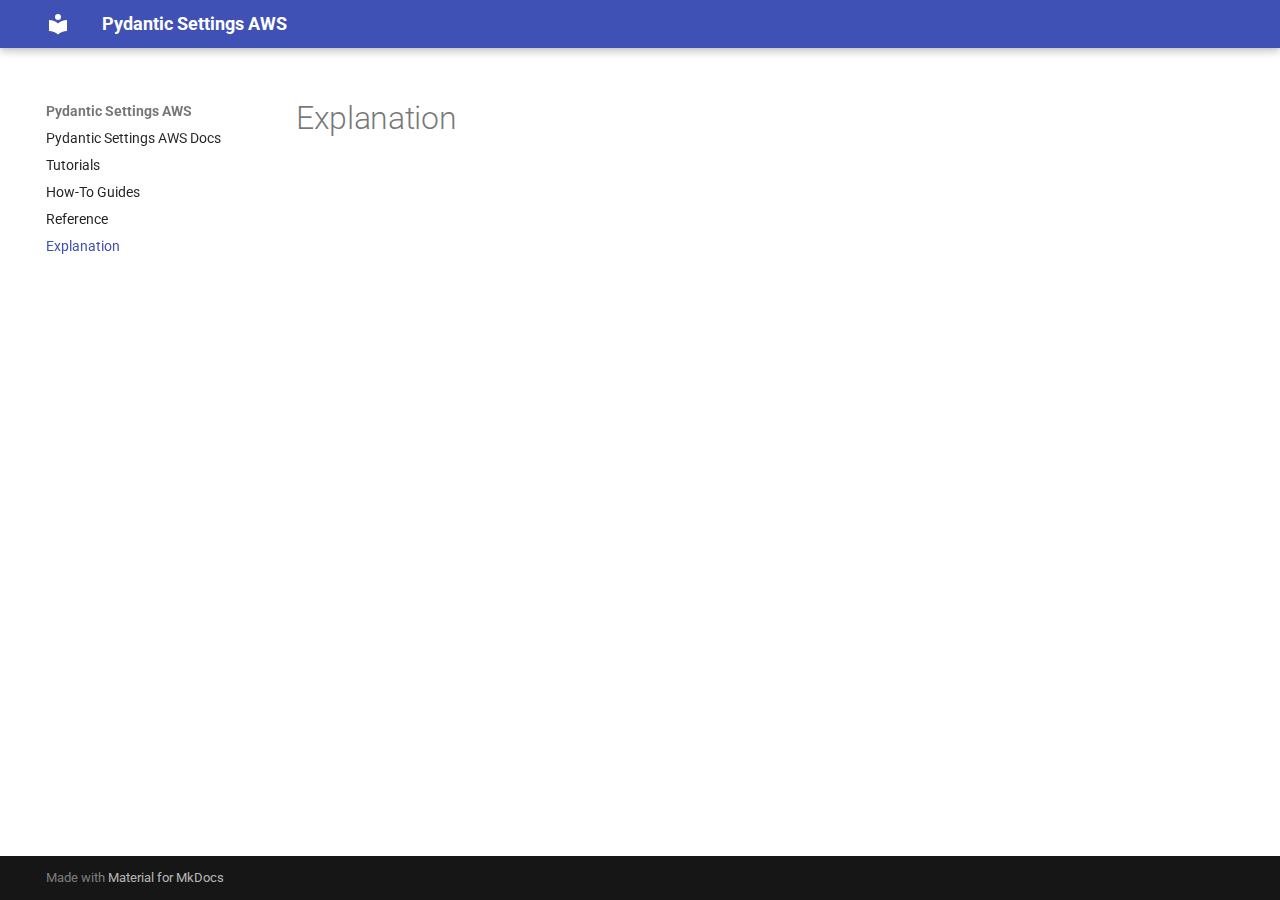
==== explanation/index.html @ ba43478d "Deployed 5f65f23 with MkDocs version: 1.6.0" ====
<!doctype html>
<html lang="en" class="no-js">
  <head>
    
      <meta charset="utf-8">
      <meta name="viewport" content="width=device-width,initial-scale=1">
      
      
      
      
        <link rel="prev" href="../reference/">
      
      
      
      <link rel="icon" href="../assets/images/favicon.png">
      <meta name="generator" content="mkdocs-1.6.0, mkdocs-material-9.5.29">
    
    
      
        <title>Explanation - Pydantic Settings AWS</title>
      
    
    
      <link rel="stylesheet" href="../assets/stylesheets/main.76a95c52.min.css">
      
      


    
    
      
    
    
      
        
        
        <link rel="preconnect" href="https://fonts.gstatic.com" crossorigin>
        <link rel="stylesheet" href="https://fonts.googleapis.com/css?family=Roboto:300,300i,400,400i,700,700i%7CRoboto+Mono:400,400i,700,700i&display=fallback">
        <style>:root{--md-text-font:"Roboto";--md-code-font:"Roboto Mono"}</style>
      
    
    
      <link rel="stylesheet" href="../assets/_mkdocstrings.css">
    
    <script>__md_scope=new URL("..",location),__md_hash=e=>[...e].reduce((e,_)=>(e<<5)-e+_.charCodeAt(0),0),__md_get=(e,_=localStorage,t=__md_scope)=>JSON.parse(_.getItem(t.pathname+"."+e)),__md_set=(e,_,t=localStorage,a=__md_scope)=>{try{t.setItem(a.pathname+"."+e,JSON.stringify(_))}catch(e){}}</script>
    
      

    
    
    
  </head>
  
  
    <body dir="ltr">
  
    
    <input class="md-toggle" data-md-toggle="drawer" type="checkbox" id="__drawer" autocomplete="off">
    <input class="md-toggle" data-md-toggle="search" type="checkbox" id="__search" autocomplete="off">
    <label class="md-overlay" for="__drawer"></label>
    <div data-md-component="skip">
      
    </div>
    <div data-md-component="announce">
      
    </div>
    
    
      

  

<header class="md-header md-header--shadow" data-md-component="header">
  <nav class="md-header__inner md-grid" aria-label="Header">
    <a href=".." title="Pydantic Settings AWS" class="md-header__button md-logo" aria-label="Pydantic Settings AWS" data-md-component="logo">
      
  
  <svg xmlns="http://www.w3.org/2000/svg" viewBox="0 0 24 24"><path d="M12 8a3 3 0 0 0 3-3 3 3 0 0 0-3-3 3 3 0 0 0-3 3 3 3 0 0 0 3 3m0 3.54C9.64 9.35 6.5 8 3 8v11c3.5 0 6.64 1.35 9 3.54 2.36-2.19 5.5-3.54 9-3.54V8c-3.5 0-6.64 1.35-9 3.54Z"/></svg>

    </a>
    <label class="md-header__button md-icon" for="__drawer">
      
      <svg xmlns="http://www.w3.org/2000/svg" viewBox="0 0 24 24"><path d="M3 6h18v2H3V6m0 5h18v2H3v-2m0 5h18v2H3v-2Z"/></svg>
    </label>
    <div class="md-header__title" data-md-component="header-title">
      <div class="md-header__ellipsis">
        <div class="md-header__topic">
          <span class="md-ellipsis">
            Pydantic Settings AWS
          </span>
        </div>
        <div class="md-header__topic" data-md-component="header-topic">
          <span class="md-ellipsis">
            
              Explanation
            
          </span>
        </div>
      </div>
    </div>
    
    
      <script>var media,input,key,value,palette=__md_get("__palette");if(palette&&palette.color){"(prefers-color-scheme)"===palette.color.media&&(media=matchMedia("(prefers-color-scheme: light)"),input=document.querySelector(media.matches?"[data-md-color-media='(prefers-color-scheme: light)']":"[data-md-color-media='(prefers-color-scheme: dark)']"),palette.color.media=input.getAttribute("data-md-color-media"),palette.color.scheme=input.getAttribute("data-md-color-scheme"),palette.color.primary=input.getAttribute("data-md-color-primary"),palette.color.accent=input.getAttribute("data-md-color-accent"));for([key,value]of Object.entries(palette.color))document.body.setAttribute("data-md-color-"+key,value)}</script>
    
    
    
    
  </nav>
  
</header>
    
    <div class="md-container" data-md-component="container">
      
      
        
          
        
      
      <main class="md-main" data-md-component="main">
        <div class="md-main__inner md-grid">
          
            
              
              <div class="md-sidebar md-sidebar--primary" data-md-component="sidebar" data-md-type="navigation" >
                <div class="md-sidebar__scrollwrap">
                  <div class="md-sidebar__inner">
                    



<nav class="md-nav md-nav--primary" aria-label="Navigation" data-md-level="0">
  <label class="md-nav__title" for="__drawer">
    <a href=".." title="Pydantic Settings AWS" class="md-nav__button md-logo" aria-label="Pydantic Settings AWS" data-md-component="logo">
      
  
  <svg xmlns="http://www.w3.org/2000/svg" viewBox="0 0 24 24"><path d="M12 8a3 3 0 0 0 3-3 3 3 0 0 0-3-3 3 3 0 0 0-3 3 3 3 0 0 0 3 3m0 3.54C9.64 9.35 6.5 8 3 8v11c3.5 0 6.64 1.35 9 3.54 2.36-2.19 5.5-3.54 9-3.54V8c-3.5 0-6.64 1.35-9 3.54Z"/></svg>

    </a>
    Pydantic Settings AWS
  </label>
  
  <ul class="md-nav__list" data-md-scrollfix>
    
      
      
  
  
  
  
    <li class="md-nav__item">
      <a href=".." class="md-nav__link">
        
  
  <span class="md-ellipsis">
    Pydantic Settings AWS Docs
  </span>
  

      </a>
    </li>
  

    
      
      
  
  
  
  
    <li class="md-nav__item">
      <a href="../tutorials/" class="md-nav__link">
        
  
  <span class="md-ellipsis">
    Tutorials
  </span>
  

      </a>
    </li>
  

    
      
      
  
  
  
  
    <li class="md-nav__item">
      <a href="../how-to-guides/" class="md-nav__link">
        
  
  <span class="md-ellipsis">
    How-To Guides
  </span>
  

      </a>
    </li>
  

    
      
      
  
  
  
  
    <li class="md-nav__item">
      <a href="../reference/" class="md-nav__link">
        
  
  <span class="md-ellipsis">
    Reference
  </span>
  

      </a>
    </li>
  

    
      
      
  
  
    
  
  
  
    <li class="md-nav__item md-nav__item--active">
      
      <input class="md-nav__toggle md-toggle" type="checkbox" id="__toc">
      
      
      
      <a href="./" class="md-nav__link md-nav__link--active">
        
  
  <span class="md-ellipsis">
    Explanation
  </span>
  

      </a>
      
    </li>
  

    
  </ul>
</nav>
                  </div>
                </div>
              </div>
            
            
              
              <div class="md-sidebar md-sidebar--secondary" data-md-component="sidebar" data-md-type="toc" >
                <div class="md-sidebar__scrollwrap">
                  <div class="md-sidebar__inner">
                    

<nav class="md-nav md-nav--secondary" aria-label="Table of contents">
  
  
  
  
</nav>
                  </div>
                </div>
              </div>
            
          
          
            <div class="md-content" data-md-component="content">
              <article class="md-content__inner md-typeset">
                
                  


  <h1>Explanation</h1>














                
              </article>
            </div>
          
          
  <script>var tabs=__md_get("__tabs");if(Array.isArray(tabs))e:for(var set of document.querySelectorAll(".tabbed-set")){var tab,labels=set.querySelector(".tabbed-labels");for(tab of tabs)for(var label of labels.getElementsByTagName("label"))if(label.innerText.trim()===tab){var input=document.getElementById(label.htmlFor);input.checked=!0;continue e}}</script>

<script>var target=document.getElementById(location.hash.slice(1));target&&target.name&&(target.checked=target.name.startsWith("__tabbed_"))</script>
        </div>
        
      </main>
      
        <footer class="md-footer">
  
  <div class="md-footer-meta md-typeset">
    <div class="md-footer-meta__inner md-grid">
      <div class="md-copyright">
  
  
    Made with
    <a href="https://squidfunk.github.io/mkdocs-material/" target="_blank" rel="noopener">
      Material for MkDocs
    </a>
  
</div>
      
    </div>
  </div>
</footer>
      
    </div>
    <div class="md-dialog" data-md-component="dialog">
      <div class="md-dialog__inner md-typeset"></div>
    </div>
    
    
    <script id="__config" type="application/json">{"base": "..", "features": ["content.code.annotate", "content.code.copy", "content.code.select", "content.tabs.link"], "search": "../assets/javascripts/workers/search.b8dbb3d2.min.js", "translations": {"clipboard.copied": "Copied to clipboard", "clipboard.copy": "Copy to clipboard", "search.result.more.one": "1 more on this page", "search.result.more.other": "# more on this page", "search.result.none": "No matching documents", "search.result.one": "1 matching document", "search.result.other": "# matching documents", "search.result.placeholder": "Type to start searching", "search.result.term.missing": "Missing", "select.version": "Select version"}}</script>
    
    
      <script src="../assets/javascripts/bundle.fe8b6f2b.min.js"></script>
      
    
  </body>
</html>
---- assets/stylesheets/main.76a95c52.min.css ----
@charset "UTF-8";html{-webkit-text-size-adjust:none;-moz-text-size-adjust:none;text-size-adjust:none;box-sizing:border-box}*,:after,:before{box-sizing:inherit}@media (prefers-reduced-motion){*,:after,:before{transition:none!important}}body{margin:0}a,button,input,label{-webkit-tap-highlight-color:transparent}a{color:inherit;text-decoration:none}hr{border:0;box-sizing:initial;display:block;height:.05rem;overflow:visible;padding:0}small{font-size:80%}sub,sup{line-height:1em}img{border-style:none}table{border-collapse:initial;border-spacing:0}td,th{font-weight:400;vertical-align:top}button{background:#0000;border:0;font-family:inherit;font-size:inherit;margin:0;padding:0}input{border:0;outline:none}:root{--md-primary-fg-color:#4051b5;--md-primary-fg-color--light:#5d6cc0;--md-primary-fg-color--dark:#303fa1;--md-primary-bg-color:#fff;--md-primary-bg-color--light:#ffffffb3;--md-accent-fg-color:#526cfe;--md-accent-fg-color--transparent:#526cfe1a;--md-accent-bg-color:#fff;--md-accent-bg-color--light:#ffffffb3}[data-md-color-scheme=default]{color-scheme:light}[data-md-color-scheme=default] img[src$="#gh-dark-mode-only"],[data-md-color-scheme=default] img[src$="#only-dark"]{display:none}:root,[data-md-color-scheme=default]{--md-hue:225deg;--md-default-fg-color:#000000de;--md-default-fg-color--light:#0000008a;--md-default-fg-color--lighter:#00000052;--md-default-fg-color--lightest:#00000012;--md-default-bg-color:#fff;--md-default-bg-color--light:#ffffffb3;--md-default-bg-color--lighter:#ffffff4d;--md-default-bg-color--lightest:#ffffff1f;--md-code-fg-color:#36464e;--md-code-bg-color:#f5f5f5;--md-code-hl-color:#4287ff;--md-code-hl-color--light:#4287ff1a;--md-code-hl-number-color:#d52a2a;--md-code-hl-special-color:#db1457;--md-code-hl-function-color:#a846b9;--md-code-hl-constant-color:#6e59d9;--md-code-hl-keyword-color:#3f6ec6;--md-code-hl-string-color:#1c7d4d;--md-code-hl-name-color:var(--md-code-fg-color);--md-code-hl-operator-color:var(--md-default-fg-color--light);--md-code-hl-punctuation-color:var(--md-default-fg-color--light);--md-code-hl-comment-color:var(--md-default-fg-color--light);--md-code-hl-generic-color:var(--md-default-fg-color--light);--md-code-hl-variable-color:var(--md-default-fg-color--light);--md-typeset-color:var(--md-default-fg-color);--md-typeset-a-color:var(--md-primary-fg-color);--md-typeset-del-color:#f5503d26;--md-typeset-ins-color:#0bd57026;--md-typeset-kbd-color:#fafafa;--md-typeset-kbd-accent-color:#fff;--md-typeset-kbd-border-color:#b8b8b8;--md-typeset-mark-color:#ffff0080;--md-typeset-table-color:#0000001f;--md-typeset-table-color--light:rgba(0,0,0,.035);--md-admonition-fg-color:var(--md-default-fg-color);--md-admonition-bg-color:var(--md-default-bg-color);--md-warning-fg-color:#000000de;--md-warning-bg-color:#ff9;--md-footer-fg-color:#fff;--md-footer-fg-color--light:#ffffffb3;--md-footer-fg-color--lighter:#ffffff73;--md-footer-bg-color:#000000de;--md-footer-bg-color--dark:#00000052;--md-shadow-z1:0 0.2rem 0.5rem #0000000d,0 0 0.05rem #0000001a;--md-shadow-z2:0 0.2rem 0.5rem #0000001a,0 0 0.05rem #00000040;--md-shadow-z3:0 0.2rem 0.5rem #0003,0 0 0.05rem #00000059}.md-icon svg{fill:currentcolor;display:block;height:1.2rem;width:1.2rem}body{-webkit-font-smoothing:antialiased;-moz-osx-font-smoothing:grayscale;--md-text-font-family:var(--md-text-font,_),-apple-system,BlinkMacSystemFont,Helvetica,Arial,sans-serif;--md-code-font-family:var(--md-code-font,_),SFMono-Regular,Consolas,Menlo,monospace}aside,body,input{font-feature-settings:"kern","liga";color:var(--md-typeset-color);font-family:var(--md-text-font-family)}code,kbd,pre{font-feature-settings:"kern";font-family:var(--md-code-font-family)}:root{--md-typeset-table-sort-icon:url('data:image/svg+xml;charset=utf-8,<svg xmlns="http://www.w3.org/2000/svg" viewBox="0 0 24 24"><path d="m18 21-4-4h3V7h-3l4-4 4 4h-3v10h3M2 19v-2h10v2M2 13v-2h7v2M2 7V5h4v2H2Z"/></svg>');--md-typeset-table-sort-icon--asc:url('data:image/svg+xml;charset=utf-8,<svg xmlns="http://www.w3.org/2000/svg" viewBox="0 0 24 24"><path d="M19 17h3l-4 4-4-4h3V3h2M2 17h10v2H2M6 5v2H2V5m0 6h7v2H2v-2Z"/></svg>');--md-typeset-table-sort-icon--desc:url('data:image/svg+xml;charset=utf-8,<svg xmlns="http://www.w3.org/2000/svg" viewBox="0 0 24 24"><path d="M19 7h3l-4-4-4 4h3v14h2M2 17h10v2H2M6 5v2H2V5m0 6h7v2H2v-2Z"/></svg>')}.md-typeset{-webkit-print-color-adjust:exact;color-adjust:exact;font-size:.8rem;line-height:1.6}@media print{.md-typeset{font-size:.68rem}}.md-typeset blockquote,.md-typeset dl,.md-typeset figure,.md-typeset ol,.md-typeset pre,.md-typeset ul{margin-bottom:1em;margin-top:1em}.md-typeset h1{color:var(--md-default-fg-color--light);font-size:2em;line-height:1.3;margin:0 0 1.25em}.md-typeset h1,.md-typeset h2{font-weight:300;letter-spacing:-.01em}.md-typeset h2{font-size:1.5625em;line-height:1.4;margin:1.6em 0 .64em}.md-typeset h3{font-size:1.25em;font-weight:400;letter-spacing:-.01em;line-height:1.5;margin:1.6em 0 .8em}.md-typeset h2+h3{margin-top:.8em}.md-typeset h4{font-weight:700;letter-spacing:-.01em;margin:1em 0}.md-typeset h5,.md-typeset h6{color:var(--md-default-fg-color--light);font-size:.8em;font-weight:700;letter-spacing:-.01em;margin:1.25em 0}.md-typeset h5{text-transform:uppercase}.md-typeset hr{border-bottom:.05rem solid var(--md-default-fg-color--lightest);display:flow-root;margin:1.5em 0}.md-typeset a{color:var(--md-typeset-a-color);word-break:break-word}.md-typeset a,.md-typeset a:before{transition:color 125ms}.md-typeset a:focus,.md-typeset a:hover{color:var(--md-accent-fg-color)}.md-typeset a:focus code,.md-typeset a:hover code{background-color:var(--md-accent-fg-color--transparent)}.md-typeset a code{color:currentcolor;transition:background-color 125ms}.md-typeset a.focus-visible{outline-color:var(--md-accent-fg-color);outline-offset:.2rem}.md-typeset code,.md-typeset kbd,.md-typeset pre{color:var(--md-code-fg-color);direction:ltr;font-variant-ligatures:none}@media print{.md-typeset code,.md-typeset kbd,.md-typeset pre{white-space:pre-wrap}}.md-typeset code{background-color:var(--md-code-bg-color);border-radius:.1rem;-webkit-box-decoration-break:clone;box-decoration-break:clone;font-size:.85em;padding:0 .2941176471em;word-break:break-word}.md-typeset code:not(.focus-visible){-webkit-tap-highlight-color:transparent;outline:none}.md-typeset pre{display:flow-root;line-height:1.4;position:relative}.md-typeset pre>code{-webkit-box-decoration-break:slice;box-decoration-break:slice;box-shadow:none;display:block;margin:0;outline-color:var(--md-accent-fg-color);overflow:auto;padding:.7720588235em 1.1764705882em;scrollbar-color:var(--md-default-fg-color--lighter) #0000;scrollbar-width:thin;touch-action:auto;word-break:normal}.md-typeset pre>code:hover{scrollbar-color:var(--md-accent-fg-color) #0000}.md-typeset pre>code::-webkit-scrollbar{height:.2rem;width:.2rem}.md-typeset pre>code::-webkit-scrollbar-thumb{background-color:var(--md-default-fg-color--lighter)}.md-typeset pre>code::-webkit-scrollbar-thumb:hover{background-color:var(--md-accent-fg-color)}.md-typeset kbd{background-color:var(--md-typeset-kbd-color);border-radius:.1rem;box-shadow:0 .1rem 0 .05rem var(--md-typeset-kbd-border-color),0 .1rem 0 var(--md-typeset-kbd-border-color),0 -.1rem .2rem var(--md-typeset-kbd-accent-color) inset;color:var(--md-default-fg-color);display:inline-block;font-size:.75em;padding:0 .6666666667em;vertical-align:text-top;word-break:break-word}.md-typeset mark{background-color:var(--md-typeset-mark-color);-webkit-box-decoration-break:clone;box-decoration-break:clone;color:inherit;word-break:break-word}.md-typeset abbr{border-bottom:.05rem dotted var(--md-default-fg-color--light);cursor:help;text-decoration:none}.md-typeset small{opacity:.75}[dir=ltr] .md-typeset sub,[dir=ltr] .md-typeset sup{margin-left:.078125em}[dir=rtl] .md-typeset sub,[dir=rtl] .md-typeset sup{margin-right:.078125em}[dir=ltr] .md-typeset blockquote{padding-left:.6rem}[dir=rtl] .md-typeset blockquote{padding-right:.6rem}[dir=ltr] .md-typeset blockquote{border-left:.2rem solid var(--md-default-fg-color--lighter)}[dir=rtl] .md-typeset blockquote{border-right:.2rem solid var(--md-default-fg-color--lighter)}.md-typeset blockquote{color:var(--md-default-fg-color--light);margin-left:0;margin-right:0}.md-typeset ul{list-style-type:disc}[dir=ltr] .md-typeset ol,[dir=ltr] .md-typeset ul{margin-left:.625em}[dir=rtl] .md-typeset ol,[dir=rtl] .md-typeset ul{margin-right:.625em}.md-typeset ol,.md-typeset ul{padding:0}.md-typeset ol:not([hidden]),.md-typeset ul:not([hidden]){display:flow-root}.md-typeset ol ol,.md-typeset ul ol{list-style-type:lower-alpha}.md-typeset ol ol ol,.md-typeset ul ol ol{list-style-type:lower-roman}[dir=ltr] .md-typeset ol li,[dir=ltr] .md-typeset ul li{margin-left:1.25em}[dir=rtl] .md-typeset ol li,[dir=rtl] .md-typeset ul li{margin-right:1.25em}.md-typeset ol li,.md-typeset ul li{margin-bottom:.5em}.md-typeset ol li blockquote,.md-typeset ol li p,.md-typeset ul li blockquote,.md-typeset ul li p{margin:.5em 0}.md-typeset ol li:last-child,.md-typeset ul li:last-child{margin-bottom:0}[dir=ltr] .md-typeset ol li ol,[dir=ltr] .md-typeset ol li ul,[dir=ltr] .md-typeset ul li ol,[dir=ltr] .md-typeset ul li ul{margin-left:.625em}[dir=rtl] .md-typeset ol li ol,[dir=rtl] .md-typeset ol li ul,[dir=rtl] .md-typeset ul li ol,[dir=rtl] .md-typeset ul li ul{margin-right:.625em}.md-typeset ol li ol,.md-typeset ol li ul,.md-typeset ul li ol,.md-typeset ul li ul{margin-bottom:.5em;margin-top:.5em}[dir=ltr] .md-typeset dd{margin-left:1.875em}[dir=rtl] .md-typeset dd{margin-right:1.875em}.md-typeset dd{margin-bottom:1.5em;margin-top:1em}.md-typeset img,.md-typeset svg,.md-typeset video{height:auto;max-width:100%}.md-typeset img[align=left]{margin:1em 1em 1em 0}.md-typeset img[align=right]{margin:1em 0 1em 1em}.md-typeset img[align]:only-child{margin-top:0}.md-typeset figure{display:flow-root;margin:1em auto;max-width:100%;text-align:center;width:-moz-fit-content;width:fit-content}.md-typeset figure img{display:block;margin:0 auto}.md-typeset figcaption{font-style:italic;margin:1em auto;max-width:24rem}.md-typeset iframe{max-width:100%}.md-typeset table:not([class]){background-color:var(--md-default-bg-color);border:.05rem solid var(--md-typeset-table-color);border-radius:.1rem;display:inline-block;font-size:.64rem;max-width:100%;overflow:auto;touch-action:auto}@media print{.md-typeset table:not([class]){display:table}}.md-typeset table:not([class])+*{margin-top:1.5em}.md-typeset table:not([class]) td>:first-child,.md-typeset table:not([class]) th>:first-child{margin-top:0}.md-typeset table:not([class]) td>:last-child,.md-typeset table:not([class]) th>:last-child{margin-bottom:0}.md-typeset table:not([class]) td:not([align]),.md-typeset table:not([class]) th:not([align]){text-align:left}[dir=rtl] .md-typeset table:not([class]) td:not([align]),[dir=rtl] .md-typeset table:not([class]) th:not([align]){text-align:right}.md-typeset table:not([class]) th{font-weight:700;min-width:5rem;padding:.9375em 1.25em;vertical-align:top}.md-typeset table:not([class]) td{border-top:.05rem solid var(--md-typeset-table-color);padding:.9375em 1.25em;vertical-align:top}.md-typeset table:not([class]) tbody tr{transition:background-color 125ms}.md-typeset table:not([class]) tbody tr:hover{background-color:var(--md-typeset-table-color--light);box-shadow:0 .05rem 0 var(--md-default-bg-color) inset}.md-typeset table:not([class]) a{word-break:normal}.md-typeset table th[role=columnheader]{cursor:pointer}[dir=ltr] .md-typeset table th[role=columnheader]:after{margin-left:.5em}[dir=rtl] .md-typeset table th[role=columnheader]:after{margin-right:.5em}.md-typeset table th[role=columnheader]:after{content:"";display:inline-block;height:1.2em;-webkit-mask-image:var(--md-typeset-table-sort-icon);mask-image:var(--md-typeset-table-sort-icon);-webkit-mask-repeat:no-repeat;mask-repeat:no-repeat;-webkit-mask-size:contain;mask-size:contain;transition:background-color 125ms;vertical-align:text-bottom;width:1.2em}.md-typeset table th[role=columnheader]:hover:after{background-color:var(--md-default-fg-color--lighter)}.md-typeset table th[role=columnheader][aria-sort=ascending]:after{background-color:var(--md-default-fg-color--light);-webkit-mask-image:var(--md-typeset-table-sort-icon--asc);mask-image:var(--md-typeset-table-sort-icon--asc)}.md-typeset table th[role=columnheader][aria-sort=descending]:after{background-color:var(--md-default-fg-color--light);-webkit-mask-image:var(--md-typeset-table-sort-icon--desc);mask-image:var(--md-typeset-table-sort-icon--desc)}.md-typeset__scrollwrap{margin:1em -.8rem;overflow-x:auto;touch-action:auto}.md-typeset__table{display:inline-block;margin-bottom:.5em;padding:0 .8rem}@media print{.md-typeset__table{display:block}}html .md-typeset__table table{display:table;margin:0;overflow:hidden;width:100%}@media screen and (max-width:44.984375em){.md-content__inner>pre{margin:1em -.8rem}.md-content__inner>pre code{border-radius:0}}.md-typeset .md-author{border-radius:100%;display:block;flex-shrink:0;height:1.6rem;overflow:hidden;position:relative;transition:color 125ms,transform 125ms;width:1.6rem}.md-typeset .md-author img{display:block}.md-typeset .md-author--more{background:var(--md-default-fg-color--lightest);color:var(--md-default-fg-color--lighter);font-size:.6rem;font-weight:700;line-height:1.6rem;text-align:center}.md-typeset .md-author--long{height:2.4rem;width:2.4rem}.md-typeset a.md-author{transform:scale(1)}.md-typeset a.md-author img{border-radius:100%;filter:grayscale(100%) opacity(75%);transition:filter 125ms}.md-typeset a.md-author:focus,.md-typeset a.md-author:hover{transform:scale(1.1);z-index:1}.md-typeset a.md-author:focus img,.md-typeset a.md-author:hover img{filter:grayscale(0)}.md-banner{background-color:var(--md-footer-bg-color);color:var(--md-footer-fg-color);overflow:auto}@media print{.md-banner{display:none}}.md-banner--warning{background-color:var(--md-warning-bg-color);color:var(--md-warning-fg-color)}.md-banner__inner{font-size:.7rem;margin:.6rem auto;padding:0 .8rem}[dir=ltr] .md-banner__button{float:right}[dir=rtl] .md-banner__button{float:left}.md-banner__button{color:inherit;cursor:pointer;transition:opacity .25s}.no-js .md-banner__button{display:none}.md-banner__button:hover{opacity:.7}html{font-size:125%;height:100%;overflow-x:hidden}@media screen and (min-width:100em){html{font-size:137.5%}}@media screen and (min-width:125em){html{font-size:150%}}body{background-color:var(--md-default-bg-color);display:flex;flex-direction:column;font-size:.5rem;min-height:100%;position:relative;width:100%}@media print{body{display:block}}@media screen and (max-width:59.984375em){body[data-md-scrolllock]{position:fixed}}.md-grid{margin-left:auto;margin-right:auto;max-width:61rem}.md-container{display:flex;flex-direction:column;flex-grow:1}@media print{.md-container{display:block}}.md-main{flex-grow:1}.md-main__inner{display:flex;height:100%;margin-top:1.5rem}.md-ellipsis{overflow:hidden;text-overflow:ellipsis}.md-toggle{display:none}.md-option{height:0;opacity:0;position:absolute;width:0}.md-option:checked+label:not([hidden]){display:block}.md-option.focus-visible+label{outline-color:var(--md-accent-fg-color);outline-style:auto}.md-skip{background-color:var(--md-default-fg-color);border-radius:.1rem;color:var(--md-default-bg-color);font-size:.64rem;margin:.5rem;opacity:0;outline-color:var(--md-accent-fg-color);padding:.3rem .5rem;position:fixed;transform:translateY(.4rem);z-index:-1}.md-skip:focus{opacity:1;transform:translateY(0);transition:transform .25s cubic-bezier(.4,0,.2,1),opacity 175ms 75ms;z-index:10}@page{margin:25mm}:root{--md-clipboard-icon:url('data:image/svg+xml;charset=utf-8,<svg xmlns="http://www.w3.org/2000/svg" viewBox="0 0 24 24"><path d="M19 21H8V7h11m0-2H8a2 2 0 0 0-2 2v14a2 2 0 0 0 2 2h11a2 2 0 0 0 2-2V7a2 2 0 0 0-2-2m-3-4H4a2 2 0 0 0-2 2v14h2V3h12V1Z"/></svg>')}.md-clipboard{border-radius:.1rem;color:var(--md-default-fg-color--lightest);cursor:pointer;height:1.5em;outline-color:var(--md-accent-fg-color);outline-offset:.1rem;position:absolute;right:.5em;top:.5em;transition:color .25s;width:1.5em;z-index:1}@media print{.md-clipboard{display:none}}.md-clipboard:not(.focus-visible){-webkit-tap-highlight-color:transparent;outline:none}:hover>.md-clipboard{color:var(--md-default-fg-color--light)}.md-clipboard:focus,.md-clipboard:hover{color:var(--md-accent-fg-color)}.md-clipboard:after{background-color:currentcolor;content:"";display:block;height:1.125em;margin:0 auto;-webkit-mask-image:var(--md-clipboard-icon);mask-image:var(--md-clipboard-icon);-webkit-mask-position:center;mask-position:center;-webkit-mask-repeat:no-repeat;mask-repeat:no-repeat;-webkit-mask-size:contain;mask-size:contain;width:1.125em}.md-clipboard--inline{cursor:pointer}.md-clipboard--inline code{transition:color .25s,background-color .25s}.md-clipboard--inline:focus code,.md-clipboard--inline:hover code{background-color:var(--md-accent-fg-color--transparent);color:var(--md-accent-fg-color)}.md-typeset .md-code__content{display:grid}@keyframes consent{0%{opacity:0;transform:translateY(100%)}to{opacity:1;transform:translateY(0)}}@keyframes overlay{0%{opacity:0}to{opacity:1}}.md-consent__overlay{animation:overlay .25s both;-webkit-backdrop-filter:blur(.1rem);backdrop-filter:blur(.1rem);background-color:#0000008a;height:100%;opacity:1;position:fixed;top:0;width:100%;z-index:5}.md-consent__inner{animation:consent .5s cubic-bezier(.1,.7,.1,1) both;background-color:var(--md-default-bg-color);border:0;border-radius:.1rem;bottom:0;box-shadow:0 0 .2rem #0000001a,0 .2rem .4rem #0003;max-height:100%;overflow:auto;padding:0;position:fixed;width:100%;z-index:5}.md-consent__form{padding:.8rem}.md-consent__settings{display:none;margin:1em 0}input:checked+.md-consent__settings{display:block}.md-consent__controls{margin-bottom:.8rem}.md-typeset .md-consent__controls .md-button{display:inline}@media screen and (max-width:44.984375em){.md-typeset .md-consent__controls .md-button{display:block;margin-top:.4rem;text-align:center;width:100%}}.md-consent label{cursor:pointer}.md-content{flex-grow:1;min-width:0}.md-content__inner{margin:0 .8rem 1.2rem;padding-top:.6rem}@media screen and (min-width:76.25em){[dir=ltr] .md-sidebar--primary:not([hidden])~.md-content>.md-content__inner{margin-left:1.2rem}[dir=ltr] .md-sidebar--secondary:not([hidden])~.md-content>.md-content__inner,[dir=rtl] .md-sidebar--primary:not([hidden])~.md-content>.md-content__inner{margin-right:1.2rem}[dir=rtl] .md-sidebar--secondary:not([hidden])~.md-content>.md-content__inner{margin-left:1.2rem}}.md-content__inner:before{content:"";display:block;height:.4rem}.md-content__inner>:last-child{margin-bottom:0}[dir=ltr] .md-content__button{float:right}[dir=rtl] .md-content__button{float:left}[dir=ltr] .md-content__button{margin-left:.4rem}[dir=rtl] .md-content__button{margin-right:.4rem}.md-content__button{margin:.4rem 0;padding:0}@media print{.md-content__button{display:none}}.md-typeset .md-content__button{color:var(--md-default-fg-color--lighter)}.md-content__button svg{display:inline;vertical-align:top}[dir=rtl] .md-content__button svg{transform:scaleX(-1)}[dir=ltr] .md-dialog{right:.8rem}[dir=rtl] .md-dialog{left:.8rem}.md-dialog{background-color:var(--md-default-fg-color);border-radius:.1rem;bottom:.8rem;box-shadow:var(--md-shadow-z3);min-width:11.1rem;opacity:0;padding:.4rem .6rem;pointer-events:none;position:fixed;transform:translateY(100%);transition:transform 0ms .4s,opacity .4s;z-index:4}@media print{.md-dialog{display:none}}.md-dialog--active{opacity:1;pointer-events:auto;transform:translateY(0);transition:transform .4s cubic-bezier(.075,.85,.175,1),opacity .4s}.md-dialog__inner{color:var(--md-default-bg-color);font-size:.7rem}.md-feedback{margin:2em 0 1em;text-align:center}.md-feedback fieldset{border:none;margin:0;padding:0}.md-feedback__title{font-weight:700;margin:1em auto}.md-feedback__inner{position:relative}.md-feedback__list{display:flex;flex-wrap:wrap;place-content:baseline center;position:relative}.md-feedback__list:hover .md-icon:not(:disabled){color:var(--md-default-fg-color--lighter)}:disabled .md-feedback__list{min-height:1.8rem}.md-feedback__icon{color:var(--md-default-fg-color--light);cursor:pointer;flex-shrink:0;margin:0 .1rem;transition:color 125ms}.md-feedback__icon:not(:disabled).md-icon:hover{color:var(--md-accent-fg-color)}.md-feedback__icon:disabled{color:var(--md-default-fg-color--lightest);pointer-events:none}.md-feedback__note{opacity:0;position:relative;transform:translateY(.4rem);transition:transform .4s cubic-bezier(.1,.7,.1,1),opacity .15s}.md-feedback__note>*{margin:0 auto;max-width:16rem}:disabled .md-feedback__note{opacity:1;transform:translateY(0)}.md-footer{background-color:var(--md-footer-bg-color);color:var(--md-footer-fg-color)}@media print{.md-footer{display:none}}.md-footer__inner{justify-content:space-between;overflow:auto;padding:.2rem}.md-footer__inner:not([hidden]){display:flex}.md-footer__link{align-items:end;display:flex;flex-grow:0.01;margin-bottom:.4rem;margin-top:1rem;max-width:100%;outline-color:var(--md-accent-fg-color);overflow:hidden;transition:opacity .25s}.md-footer__link:focus,.md-footer__link:hover{opacity:.7}[dir=rtl] .md-footer__link svg{transform:scaleX(-1)}@media screen and (max-width:44.984375em){.md-footer__link--prev{flex-shrink:0}.md-footer__link--prev .md-footer__title{display:none}}[dir=ltr] .md-footer__link--next{margin-left:auto}[dir=rtl] .md-footer__link--next{margin-right:auto}.md-footer__link--next{text-align:right}[dir=rtl] .md-footer__link--next{text-align:left}.md-footer__title{flex-grow:1;font-size:.9rem;margin-bottom:.7rem;max-width:calc(100% - 2.4rem);padding:0 1rem;white-space:nowrap}.md-footer__button{margin:.2rem;padding:.4rem}.md-footer__direction{font-size:.64rem;opacity:.7}.md-footer-meta{background-color:var(--md-footer-bg-color--dark)}.md-footer-meta__inner{display:flex;flex-wrap:wrap;justify-content:space-between;padding:.2rem}html .md-footer-meta.md-typeset a{color:var(--md-footer-fg-color--light)}html .md-footer-meta.md-typeset a:focus,html .md-footer-meta.md-typeset a:hover{color:var(--md-footer-fg-color)}.md-copyright{color:var(--md-footer-fg-color--lighter);font-size:.64rem;margin:auto .6rem;padding:.4rem 0;width:100%}@media screen and (min-width:45em){.md-copyright{width:auto}}.md-copyright__highlight{color:var(--md-footer-fg-color--light)}.md-social{display:inline-flex;gap:.2rem;margin:0 .4rem;padding:.2rem 0 .6rem}@media screen and (min-width:45em){.md-social{padding:.6rem 0}}.md-social__link{display:inline-block;height:1.6rem;text-align:center;width:1.6rem}.md-social__link:before{line-height:1.9}.md-social__link svg{fill:currentcolor;max-height:.8rem;vertical-align:-25%}.md-typeset .md-button{border:.1rem solid;border-radius:.1rem;color:var(--md-primary-fg-color);cursor:pointer;display:inline-block;font-weight:700;padding:.625em 2em;transition:color 125ms,background-color 125ms,border-color 125ms}.md-typeset .md-button--primary{background-color:var(--md-primary-fg-color);border-color:var(--md-primary-fg-color);color:var(--md-primary-bg-color)}.md-typeset .md-button:focus,.md-typeset .md-button:hover{background-color:var(--md-accent-fg-color);border-color:var(--md-accent-fg-color);color:var(--md-accent-bg-color)}[dir=ltr] .md-typeset .md-input{border-top-left-radius:.1rem}[dir=ltr] .md-typeset .md-input,[dir=rtl] .md-typeset .md-input{border-top-right-radius:.1rem}[dir=rtl] .md-typeset .md-input{border-top-left-radius:.1rem}.md-typeset .md-input{border-bottom:.1rem solid var(--md-default-fg-color--lighter);box-shadow:var(--md-shadow-z1);font-size:.8rem;height:1.8rem;padding:0 .6rem;transition:border .25s,box-shadow .25s}.md-typeset .md-input:focus,.md-typeset .md-input:hover{border-bottom-color:var(--md-accent-fg-color);box-shadow:var(--md-shadow-z2)}.md-typeset .md-input--stretch{width:100%}.md-header{background-color:var(--md-primary-fg-color);box-shadow:0 0 .2rem #0000,0 .2rem .4rem #0000;color:var(--md-primary-bg-color);display:block;left:0;position:sticky;right:0;top:0;z-index:4}@media print{.md-header{display:none}}.md-header[hidden]{transform:translateY(-100%);transition:transform .25s cubic-bezier(.8,0,.6,1),box-shadow .25s}.md-header--shadow{box-shadow:0 0 .2rem #0000001a,0 .2rem .4rem #0003;transition:transform .25s cubic-bezier(.1,.7,.1,1),box-shadow .25s}.md-header__inner{align-items:center;display:flex;padding:0 .2rem}.md-header__button{color:currentcolor;cursor:pointer;margin:.2rem;outline-color:var(--md-accent-fg-color);padding:.4rem;position:relative;transition:opacity .25s;vertical-align:middle;z-index:1}.md-header__button:hover{opacity:.7}.md-header__button:not([hidden]){display:inline-block}.md-header__button:not(.focus-visible){-webkit-tap-highlight-color:transparent;outline:none}.md-header__button.md-logo{margin:.2rem;padding:.4rem}@media screen and (max-width:76.234375em){.md-header__button.md-logo{display:none}}.md-header__button.md-logo img,.md-header__button.md-logo svg{fill:currentcolor;display:block;height:1.2rem;width:auto}@media screen and (min-width:60em){.md-header__button[for=__search]{display:none}}.no-js .md-header__button[for=__search]{display:none}[dir=rtl] .md-header__button[for=__search] svg{transform:scaleX(-1)}@media screen and (min-width:76.25em){.md-header__button[for=__drawer]{display:none}}.md-header__topic{display:flex;max-width:100%;position:absolute;transition:transform .4s cubic-bezier(.1,.7,.1,1),opacity .15s;white-space:nowrap}.md-header__topic+.md-header__topic{opacity:0;pointer-events:none;transform:translateX(1.25rem);transition:transform .4s cubic-bezier(1,.7,.1,.1),opacity .15s;z-index:-1}[dir=rtl] .md-header__topic+.md-header__topic{transform:translateX(-1.25rem)}.md-header__topic:first-child{font-weight:700}[dir=ltr] .md-header__title{margin-left:1rem;margin-right:.4rem}[dir=rtl] .md-header__title{margin-left:.4rem;margin-right:1rem}.md-header__title{flex-grow:1;font-size:.9rem;height:2.4rem;line-height:2.4rem}.md-header__title--active .md-header__topic{opacity:0;pointer-events:none;transform:translateX(-1.25rem);transition:transform .4s cubic-bezier(1,.7,.1,.1),opacity .15s;z-index:-1}[dir=rtl] .md-header__title--active .md-header__topic{transform:translateX(1.25rem)}.md-header__title--active .md-header__topic+.md-header__topic{opacity:1;pointer-events:auto;transform:translateX(0);transition:transform .4s cubic-bezier(.1,.7,.1,1),opacity .15s;z-index:0}.md-header__title>.md-header__ellipsis{height:100%;position:relative;width:100%}.md-header__option{display:flex;flex-shrink:0;max-width:100%;transition:max-width 0ms .25s,opacity .25s .25s;white-space:nowrap}[data-md-toggle=search]:checked~.md-header .md-header__option{max-width:0;opacity:0;transition:max-width 0ms,opacity 0ms}.md-header__option>input{bottom:0}.md-header__source{display:none}@media screen and (min-width:60em){[dir=ltr] .md-header__source{margin-left:1rem}[dir=rtl] .md-header__source{margin-right:1rem}.md-header__source{display:block;max-width:11.7rem;width:11.7rem}}@media screen and (min-width:76.25em){[dir=ltr] .md-header__source{margin-left:1.4rem}[dir=rtl] .md-header__source{margin-right:1.4rem}}.md-meta{color:var(--md-default-fg-color--light);font-size:.7rem;line-height:1.3}.md-meta__list{display:inline-flex;flex-wrap:wrap;list-style:none;margin:0;padding:0}.md-meta__item:not(:last-child):after{content:"·";margin-left:.2rem;margin-right:.2rem}.md-meta__link{color:var(--md-typeset-a-color)}.md-meta__link:focus,.md-meta__link:hover{color:var(--md-accent-fg-color)}.md-draft{background-color:#ff1744;border-radius:.125em;color:#fff;display:inline-block;font-weight:700;padding-left:.5714285714em;padding-right:.5714285714em}:root{--md-nav-icon--prev:url('data:image/svg+xml;charset=utf-8,<svg xmlns="http://www.w3.org/2000/svg" viewBox="0 0 24 24"><path d="M20 11v2H8l5.5 5.5-1.42 1.42L4.16 12l7.92-7.92L13.5 5.5 8 11h12Z"/></svg>');--md-nav-icon--next:url('data:image/svg+xml;charset=utf-8,<svg xmlns="http://www.w3.org/2000/svg" viewBox="0 0 24 24"><path d="M8.59 16.58 13.17 12 8.59 7.41 10 6l6 6-6 6-1.41-1.42Z"/></svg>');--md-toc-icon:url('data:image/svg+xml;charset=utf-8,<svg xmlns="http://www.w3.org/2000/svg" viewBox="0 0 24 24"><path d="M3 9h14V7H3v2m0 4h14v-2H3v2m0 4h14v-2H3v2m16 0h2v-2h-2v2m0-10v2h2V7h-2m0 6h2v-2h-2v2Z"/></svg>')}.md-nav{font-size:.7rem;line-height:1.3}.md-nav__title{color:var(--md-default-fg-color--light);display:block;font-weight:700;overflow:hidden;padding:0 .6rem;text-overflow:ellipsis}.md-nav__title .md-nav__button{display:none}.md-nav__title .md-nav__button img{height:100%;width:auto}.md-nav__title .md-nav__button.md-logo img,.md-nav__title .md-nav__button.md-logo svg{fill:currentcolor;display:block;height:2.4rem;max-width:100%;object-fit:contain;width:auto}.md-nav__list{list-style:none;margin:0;padding:0}.md-nav__link{align-items:flex-start;display:flex;gap:.4rem;margin-top:.625em;scroll-snap-align:start;transition:color 125ms}.md-nav__link--passed{color:var(--md-default-fg-color--light)}.md-nav__item .md-nav__link--active,.md-nav__item .md-nav__link--active code{color:var(--md-typeset-a-color)}.md-nav__link .md-ellipsis{position:relative}[dir=ltr] .md-nav__link .md-icon:last-child{margin-left:auto}[dir=rtl] .md-nav__link .md-icon:last-child{margin-right:auto}.md-nav__link svg{fill:currentcolor;flex-shrink:0;height:1.3em}.md-nav__link[for]:focus,.md-nav__link[for]:hover,.md-nav__link[href]:focus,.md-nav__link[href]:hover{color:var(--md-accent-fg-color);cursor:pointer}.md-nav__link.focus-visible{outline-color:var(--md-accent-fg-color);outline-offset:.2rem}.md-nav--primary .md-nav__link[for=__toc]{display:none}.md-nav--primary .md-nav__link[for=__toc] .md-icon:after{background-color:currentcolor;display:block;height:100%;-webkit-mask-image:var(--md-toc-icon);mask-image:var(--md-toc-icon);width:100%}.md-nav--primary .md-nav__link[for=__toc]~.md-nav{display:none}.md-nav__container>.md-nav__link{margin-top:0}.md-nav__container>.md-nav__link:first-child{flex-grow:1;min-width:0}.md-nav__icon{flex-shrink:0}.md-nav__source{display:none}@media screen and (max-width:76.234375em){.md-nav--primary,.md-nav--primary .md-nav{background-color:var(--md-default-bg-color);display:flex;flex-direction:column;height:100%;left:0;position:absolute;right:0;top:0;z-index:1}.md-nav--primary .md-nav__item,.md-nav--primary .md-nav__title{font-size:.8rem;line-height:1.5}.md-nav--primary .md-nav__title{background-color:var(--md-default-fg-color--lightest);color:var(--md-default-fg-color--light);cursor:pointer;height:5.6rem;line-height:2.4rem;padding:3rem .8rem .2rem;position:relative;white-space:nowrap}[dir=ltr] .md-nav--primary .md-nav__title .md-nav__icon{left:.4rem}[dir=rtl] .md-nav--primary .md-nav__title .md-nav__icon{right:.4rem}.md-nav--primary .md-nav__title .md-nav__icon{display:block;height:1.2rem;margin:.2rem;position:absolute;top:.4rem;width:1.2rem}.md-nav--primary .md-nav__title .md-nav__icon:after{background-color:currentcolor;content:"";display:block;height:100%;-webkit-mask-image:var(--md-nav-icon--prev);mask-image:var(--md-nav-icon--prev);-webkit-mask-position:center;mask-position:center;-webkit-mask-repeat:no-repeat;mask-repeat:no-repeat;-webkit-mask-size:contain;mask-size:contain;width:100%}.md-nav--primary .md-nav__title~.md-nav__list{background-color:var(--md-default-bg-color);box-shadow:0 .05rem 0 var(--md-default-fg-color--lightest) inset;overflow-y:auto;scroll-snap-type:y mandatory;touch-action:pan-y}.md-nav--primary .md-nav__title~.md-nav__list>:first-child{border-top:0}.md-nav--primary .md-nav__title[for=__drawer]{background-color:var(--md-primary-fg-color);color:var(--md-primary-bg-color);font-weight:700}.md-nav--primary .md-nav__title .md-logo{display:block;left:.2rem;margin:.2rem;padding:.4rem;position:absolute;right:.2rem;top:.2rem}.md-nav--primary .md-nav__list{flex:1}.md-nav--primary .md-nav__item{border-top:.05rem solid var(--md-default-fg-color--lightest)}.md-nav--primary .md-nav__item--active>.md-nav__link{color:var(--md-typeset-a-color)}.md-nav--primary .md-nav__item--active>.md-nav__link:focus,.md-nav--primary .md-nav__item--active>.md-nav__link:hover{color:var(--md-accent-fg-color)}.md-nav--primary .md-nav__link{margin-top:0;padding:.6rem .8rem}.md-nav--primary .md-nav__link svg{margin-top:.1em}.md-nav--primary .md-nav__link>.md-nav__link{padding:0}[dir=ltr] .md-nav--primary .md-nav__link .md-nav__icon{margin-right:-.2rem}[dir=rtl] .md-nav--primary .md-nav__link .md-nav__icon{margin-left:-.2rem}.md-nav--primary .md-nav__link .md-nav__icon{font-size:1.2rem;height:1.2rem;width:1.2rem}.md-nav--primary .md-nav__link .md-nav__icon:after{background-color:currentcolor;content:"";display:block;height:100%;-webkit-mask-image:var(--md-nav-icon--next);mask-image:var(--md-nav-icon--next);-webkit-mask-position:center;mask-position:center;-webkit-mask-repeat:no-repeat;mask-repeat:no-repeat;-webkit-mask-size:contain;mask-size:contain;width:100%}[dir=rtl] .md-nav--primary .md-nav__icon:after{transform:scale(-1)}.md-nav--primary .md-nav--secondary .md-nav{background-color:initial;position:static}[dir=ltr] .md-nav--primary .md-nav--secondary .md-nav .md-nav__link{padding-left:1.4rem}[dir=rtl] .md-nav--primary .md-nav--secondary .md-nav .md-nav__link{padding-right:1.4rem}[dir=ltr] .md-nav--primary .md-nav--secondary .md-nav .md-nav .md-nav__link{padding-left:2rem}[dir=rtl] .md-nav--primary .md-nav--secondary .md-nav .md-nav .md-nav__link{padding-right:2rem}[dir=ltr] .md-nav--primary .md-nav--secondary .md-nav .md-nav .md-nav .md-nav__link{padding-left:2.6rem}[dir=rtl] .md-nav--primary .md-nav--secondary .md-nav .md-nav .md-nav .md-nav__link{padding-right:2.6rem}[dir=ltr] .md-nav--primary .md-nav--secondary .md-nav .md-nav .md-nav .md-nav .md-nav__link{padding-left:3.2rem}[dir=rtl] .md-nav--primary .md-nav--secondary .md-nav .md-nav .md-nav .md-nav .md-nav__link{padding-right:3.2rem}.md-nav--secondary{background-color:initial}.md-nav__toggle~.md-nav{display:flex;opacity:0;transform:translateX(100%);transition:transform .25s cubic-bezier(.8,0,.6,1),opacity 125ms 50ms}[dir=rtl] .md-nav__toggle~.md-nav{transform:translateX(-100%)}.md-nav__toggle:checked~.md-nav{opacity:1;transform:translateX(0);transition:transform .25s cubic-bezier(.4,0,.2,1),opacity 125ms 125ms}.md-nav__toggle:checked~.md-nav>.md-nav__list{-webkit-backface-visibility:hidden;backface-visibility:hidden}}@media screen and (max-width:59.984375em){.md-nav--primary .md-nav__link[for=__toc]{display:flex}.md-nav--primary .md-nav__link[for=__toc] .md-icon:after{content:""}.md-nav--primary .md-nav__link[for=__toc]+.md-nav__link{display:none}.md-nav--primary .md-nav__link[for=__toc]~.md-nav{display:flex}.md-nav__source{background-color:var(--md-primary-fg-color--dark);color:var(--md-primary-bg-color);display:block;padding:0 .2rem}}@media screen and (min-width:60em) and (max-width:76.234375em){.md-nav--integrated .md-nav__link[for=__toc]{display:flex}.md-nav--integrated .md-nav__link[for=__toc] .md-icon:after{content:""}.md-nav--integrated .md-nav__link[for=__toc]+.md-nav__link{display:none}.md-nav--integrated .md-nav__link[for=__toc]~.md-nav{display:flex}}@media screen and (min-width:60em){.md-nav{margin-bottom:-.4rem}.md-nav--secondary .md-nav__title{background:var(--md-default-bg-color);box-shadow:0 0 .4rem .4rem var(--md-default-bg-color);position:sticky;top:0;z-index:1}.md-nav--secondary .md-nav__title[for=__toc]{scroll-snap-align:start}.md-nav--secondary .md-nav__title .md-nav__icon{display:none}[dir=ltr] .md-nav--secondary .md-nav__list{padding-left:.6rem}[dir=rtl] .md-nav--secondary .md-nav__list{padding-right:.6rem}.md-nav--secondary .md-nav__list{padding-bottom:.4rem}[dir=ltr] .md-nav--secondary .md-nav__item>.md-nav__link{margin-right:.4rem}[dir=rtl] .md-nav--secondary .md-nav__item>.md-nav__link{margin-left:.4rem}}@media screen and (min-width:76.25em){.md-nav{margin-bottom:-.4rem;transition:max-height .25s cubic-bezier(.86,0,.07,1)}.md-nav--primary .md-nav__title{background:var(--md-default-bg-color);box-shadow:0 0 .4rem .4rem var(--md-default-bg-color);position:sticky;top:0;z-index:1}.md-nav--primary .md-nav__title[for=__drawer]{scroll-snap-align:start}.md-nav--primary .md-nav__title .md-nav__icon{display:none}[dir=ltr] .md-nav--primary .md-nav__list{padding-left:.6rem}[dir=rtl] .md-nav--primary .md-nav__list{padding-right:.6rem}.md-nav--primary .md-nav__list{padding-bottom:.4rem}[dir=ltr] .md-nav--primary .md-nav__item>.md-nav__link{margin-right:.4rem}[dir=rtl] .md-nav--primary .md-nav__item>.md-nav__link{margin-left:.4rem}.md-nav__toggle~.md-nav{display:grid;grid-template-rows:0fr;opacity:0;transition:grid-template-rows .25s cubic-bezier(.86,0,.07,1),opacity .25s,visibility 0ms .25s;visibility:collapse}.md-nav__toggle~.md-nav>.md-nav__list{overflow:hidden}.md-nav__toggle.md-toggle--indeterminate~.md-nav,.md-nav__toggle:checked~.md-nav{grid-template-rows:1fr;opacity:1;transition:grid-template-rows .25s cubic-bezier(.86,0,.07,1),opacity .15s .1s,visibility 0ms;visibility:visible}.md-nav__toggle.md-toggle--indeterminate~.md-nav{transition:none}.md-nav__item--nested>.md-nav>.md-nav__title{display:none}.md-nav__item--section{display:block;margin:1.25em 0}.md-nav__item--section:last-child{margin-bottom:0}.md-nav__item--section>.md-nav__link{font-weight:700}.md-nav__item--section>.md-nav__link[for]{color:var(--md-default-fg-color--light)}.md-nav__item--section>.md-nav__link:not(.md-nav__container){pointer-events:none}.md-nav__item--section>.md-nav__link .md-icon,.md-nav__item--section>.md-nav__link>[for]{display:none}[dir=ltr] .md-nav__item--section>.md-nav{margin-left:-.6rem}[dir=rtl] .md-nav__item--section>.md-nav{margin-right:-.6rem}.md-nav__item--section>.md-nav{display:block;opacity:1;visibility:visible}.md-nav__item--section>.md-nav>.md-nav__list>.md-nav__item{padding:0}.md-nav__icon{border-radius:100%;height:.9rem;transition:background-color .25s;width:.9rem}.md-nav__icon:hover{background-color:var(--md-accent-fg-color--transparent)}.md-nav__icon:after{background-color:currentcolor;border-radius:100%;content:"";display:inline-block;height:100%;-webkit-mask-image:var(--md-nav-icon--next);mask-image:var(--md-nav-icon--next);-webkit-mask-position:center;mask-position:center;-webkit-mask-repeat:no-repeat;mask-repeat:no-repeat;-webkit-mask-size:contain;mask-size:contain;transition:transform .25s;vertical-align:-.1rem;width:100%}[dir=rtl] .md-nav__icon:after{transform:rotate(180deg)}.md-nav__item--nested .md-nav__toggle:checked~.md-nav__link .md-nav__icon:after,.md-nav__item--nested .md-toggle--indeterminate~.md-nav__link .md-nav__icon:after{transform:rotate(90deg)}.md-nav--lifted>.md-nav__list>.md-nav__item,.md-nav--lifted>.md-nav__title{display:none}.md-nav--lifted>.md-nav__list>.md-nav__item--active{display:block}.md-nav--lifted>.md-nav__list>.md-nav__item--active>.md-nav__link{background:var(--md-default-bg-color);box-shadow:0 0 .4rem .4rem var(--md-default-bg-color);margin-top:0;position:sticky;top:0;z-index:1}.md-nav--lifted>.md-nav__list>.md-nav__item--active>.md-nav__link:not(.md-nav__container){pointer-events:none}.md-nav--lifted>.md-nav__list>.md-nav__item--active.md-nav__item--section{margin:0}[dir=ltr] .md-nav--lifted>.md-nav__list>.md-nav__item>.md-nav:not(.md-nav--secondary){margin-left:-.6rem}[dir=rtl] .md-nav--lifted>.md-nav__list>.md-nav__item>.md-nav:not(.md-nav--secondary){margin-right:-.6rem}.md-nav--lifted>.md-nav__list>.md-nav__item>[for]{color:var(--md-default-fg-color--light)}.md-nav--lifted .md-nav[data-md-level="1"]{grid-template-rows:1fr;opacity:1;visibility:visible}[dir=ltr] .md-nav--integrated>.md-nav__list>.md-nav__item--active .md-nav--secondary{border-left:.05rem solid var(--md-primary-fg-color)}[dir=rtl] .md-nav--integrated>.md-nav__list>.md-nav__item--active .md-nav--secondary{border-right:.05rem solid var(--md-primary-fg-color)}.md-nav--integrated>.md-nav__list>.md-nav__item--active .md-nav--secondary{display:block;margin-bottom:1.25em;opacity:1;visibility:visible}.md-nav--integrated>.md-nav__list>.md-nav__item--active .md-nav--secondary>.md-nav__list{overflow:visible;padding-bottom:0}.md-nav--integrated>.md-nav__list>.md-nav__item--active .md-nav--secondary>.md-nav__title{display:none}}.md-pagination{font-size:.8rem;font-weight:700;gap:.4rem}.md-pagination,.md-pagination>*{align-items:center;display:flex;justify-content:center}.md-pagination>*{border-radius:.2rem;height:1.8rem;min-width:1.8rem;text-align:center}.md-pagination__current{background-color:var(--md-default-fg-color--lightest);color:var(--md-default-fg-color--light)}.md-pagination__link{transition:color 125ms,background-color 125ms}.md-pagination__link:focus,.md-pagination__link:hover{background-color:var(--md-accent-fg-color--transparent);color:var(--md-accent-fg-color)}.md-pagination__link:focus svg,.md-pagination__link:hover svg{color:var(--md-accent-fg-color)}.md-pagination__link.focus-visible{outline-color:var(--md-accent-fg-color);outline-offset:.2rem}.md-pagination__link svg{fill:currentcolor;color:var(--md-default-fg-color--lighter);display:block;max-height:100%;width:1.2rem}.md-post__back{border-bottom:.05rem solid var(--md-default-fg-color--lightest);margin-bottom:1.2rem;padding-bottom:1.2rem}@media screen and (max-width:76.234375em){.md-post__back{display:none}}[dir=rtl] .md-post__back svg{transform:scaleX(-1)}.md-post__authors{display:flex;flex-direction:column;gap:.6rem;margin:0 .6rem 1.2rem}.md-post .md-post__meta a{transition:color 125ms}.md-post .md-post__meta a:focus,.md-post .md-post__meta a:hover{color:var(--md-accent-fg-color)}.md-post__title{color:var(--md-default-fg-color--light);font-weight:700}.md-post--excerpt{margin-bottom:3.2rem}.md-post--excerpt .md-post__header{align-items:center;display:flex;gap:.6rem;min-height:1.6rem}.md-post--excerpt .md-post__authors{align-items:center;display:inline-flex;flex-direction:row;gap:.2rem;margin:0;min-height:2.4rem}[dir=ltr] .md-post--excerpt .md-post__meta .md-meta__list{margin-right:.4rem}[dir=rtl] .md-post--excerpt .md-post__meta .md-meta__list{margin-left:.4rem}.md-post--excerpt .md-post__content>:first-child{--md-scroll-margin:6rem;margin-top:0}.md-post>.md-nav--secondary{margin:1em 0}.md-profile{align-items:center;display:flex;font-size:.7rem;gap:.6rem;line-height:1.4;width:100%}.md-profile__description{flex-grow:1}.md-content--post{display:flex}@media screen and (max-width:76.234375em){.md-content--post{flex-flow:column-reverse}}.md-content--post>.md-content__inner{min-width:0}@media screen and (min-width:76.25em){[dir=ltr] .md-content--post>.md-content__inner{margin-left:1.2rem}[dir=rtl] .md-content--post>.md-content__inner{margin-right:1.2rem}}@media screen and (max-width:76.234375em){.md-sidebar.md-sidebar--post{padding:0;position:static;width:100%}.md-sidebar.md-sidebar--post .md-sidebar__scrollwrap{overflow:visible}.md-sidebar.md-sidebar--post .md-sidebar__inner{padding:0}.md-sidebar.md-sidebar--post .md-post__meta{margin-left:.6rem;margin-right:.6rem}.md-sidebar.md-sidebar--post .md-nav__item{border:none;display:inline}.md-sidebar.md-sidebar--post .md-nav__list{display:inline-flex;flex-wrap:wrap;gap:.6rem;padding-bottom:.6rem;padding-top:.6rem}.md-sidebar.md-sidebar--post .md-nav__link{padding:0}.md-sidebar.md-sidebar--post .md-nav{height:auto;margin-bottom:0;position:static}}:root{--md-progress-value:0;--md-progress-delay:400ms}.md-progress{background:var(--md-primary-bg-color);height:.075rem;opacity:min(clamp(0,var(--md-progress-value),1),clamp(0,100 - var(--md-progress-value),1));position:fixed;top:0;transform:scaleX(calc(var(--md-progress-value)*1%));transform-origin:left;transition:transform .5s cubic-bezier(.19,1,.22,1),opacity .25s var(--md-progress-delay);width:100%;z-index:4}:root{--md-search-result-icon:url('data:image/svg+xml;charset=utf-8,<svg xmlns="http://www.w3.org/2000/svg" viewBox="0 0 24 24"><path d="M14 2H6a2 2 0 0 0-2 2v16a2 2 0 0 0 2 2h7c-.41-.25-.8-.56-1.14-.9-.33-.33-.61-.7-.86-1.1H6V4h7v5h5v1.18c.71.16 1.39.43 2 .82V8l-6-6m6.31 16.9c1.33-2.11.69-4.9-1.4-6.22-2.11-1.33-4.91-.68-6.22 1.4-1.34 2.11-.69 4.89 1.4 6.22 1.46.93 3.32.93 4.79.02L22 23.39 23.39 22l-3.08-3.1m-3.81.1a2.5 2.5 0 0 1-2.5-2.5 2.5 2.5 0 0 1 2.5-2.5 2.5 2.5 0 0 1 2.5 2.5 2.5 2.5 0 0 1-2.5 2.5Z"/></svg>')}.md-search{position:relative}@media screen and (min-width:60em){.md-search{padding:.2rem 0}}.no-js .md-search{display:none}.md-search__overlay{opacity:0;z-index:1}@media screen and (max-width:59.984375em){[dir=ltr] .md-search__overlay{left:-2.2rem}[dir=rtl] .md-search__overlay{right:-2.2rem}.md-search__overlay{background-color:var(--md-default-bg-color);border-radius:1rem;height:2rem;overflow:hidden;pointer-events:none;position:absolute;top:-1rem;transform-origin:center;transition:transform .3s .1s,opacity .2s .2s;width:2rem}[data-md-toggle=search]:checked~.md-header .md-search__overlay{opacity:1;transition:transform .4s,opacity .1s}}@media screen and (min-width:60em){[dir=ltr] .md-search__overlay{left:0}[dir=rtl] .md-search__overlay{right:0}.md-search__overlay{background-color:#0000008a;cursor:pointer;height:0;position:fixed;top:0;transition:width 0ms .25s,height 0ms .25s,opacity .25s;width:0}[data-md-toggle=search]:checked~.md-header .md-search__overlay{height:200vh;opacity:1;transition:width 0ms,height 0ms,opacity .25s;width:100%}}@media screen and (max-width:29.984375em){[data-md-toggle=search]:checked~.md-header .md-search__overlay{transform:scale(45)}}@media screen and (min-width:30em) and (max-width:44.984375em){[data-md-toggle=search]:checked~.md-header .md-search__overlay{transform:scale(60)}}@media screen and (min-width:45em) and (max-width:59.984375em){[data-md-toggle=search]:checked~.md-header .md-search__overlay{transform:scale(75)}}.md-search__inner{-webkit-backface-visibility:hidden;backface-visibility:hidden}@media screen and (max-width:59.984375em){[dir=ltr] .md-search__inner{left:0}[dir=rtl] .md-search__inner{right:0}.md-search__inner{height:0;opacity:0;overflow:hidden;position:fixed;top:0;transform:translateX(5%);transition:width 0ms .3s,height 0ms .3s,transform .15s cubic-bezier(.4,0,.2,1) .15s,opacity .15s .15s;width:0;z-index:2}[dir=rtl] .md-search__inner{transform:translateX(-5%)}[data-md-toggle=search]:checked~.md-header .md-search__inner{height:100%;opacity:1;transform:translateX(0);transition:width 0ms 0ms,height 0ms 0ms,transform .15s cubic-bezier(.1,.7,.1,1) .15s,opacity .15s .15s;width:100%}}@media screen and (min-width:60em){[dir=ltr] .md-search__inner{float:right}[dir=rtl] .md-search__inner{float:left}.md-search__inner{padding:.1rem 0;position:relative;transition:width .25s cubic-bezier(.1,.7,.1,1);width:11.7rem}}@media screen and (min-width:60em) and (max-width:76.234375em){[data-md-toggle=search]:checked~.md-header .md-search__inner{width:23.4rem}}@media screen and (min-width:76.25em){[data-md-toggle=search]:checked~.md-header .md-search__inner{width:34.4rem}}.md-search__form{background-color:var(--md-default-bg-color);box-shadow:0 0 .6rem #0000;height:2.4rem;position:relative;transition:color .25s,background-color .25s;z-index:2}@media screen and (min-width:60em){.md-search__form{background-color:#00000042;border-radius:.1rem;height:1.8rem}.md-search__form:hover{background-color:#ffffff1f}}[data-md-toggle=search]:checked~.md-header .md-search__form{background-color:var(--md-default-bg-color);border-radius:.1rem .1rem 0 0;box-shadow:0 0 .6rem #00000012;color:var(--md-default-fg-color)}[dir=ltr] .md-search__input{padding-left:3.6rem;padding-right:2.2rem}[dir=rtl] .md-search__input{padding-left:2.2rem;padding-right:3.6rem}.md-search__input{background:#0000;font-size:.9rem;height:100%;position:relative;text-overflow:ellipsis;width:100%;z-index:2}.md-search__input::placeholder{transition:color .25s}.md-search__input::placeholder,.md-search__input~.md-search__icon{color:var(--md-default-fg-color--light)}.md-search__input::-ms-clear{display:none}@media screen and (max-width:59.984375em){.md-search__input{font-size:.9rem;height:2.4rem;width:100%}}@media screen and (min-width:60em){[dir=ltr] .md-search__input{padding-left:2.2rem}[dir=rtl] .md-search__input{padding-right:2.2rem}.md-search__input{color:inherit;font-size:.8rem}.md-search__input::placeholder{color:var(--md-primary-bg-color--light)}.md-search__input+.md-search__icon{color:var(--md-primary-bg-color)}[data-md-toggle=search]:checked~.md-header .md-search__input{text-overflow:clip}[data-md-toggle=search]:checked~.md-header .md-search__input+.md-search__icon{color:var(--md-default-fg-color--light)}[data-md-toggle=search]:checked~.md-header .md-search__input::placeholder{color:#0000}}.md-search__icon{cursor:pointer;display:inline-block;height:1.2rem;transition:color .25s,opacity .25s;width:1.2rem}.md-search__icon:hover{opacity:.7}[dir=ltr] .md-search__icon[for=__search]{left:.5rem}[dir=rtl] .md-search__icon[for=__search]{right:.5rem}.md-search__icon[for=__search]{position:absolute;top:.3rem;z-index:2}[dir=rtl] .md-search__icon[for=__search] svg{transform:scaleX(-1)}@media screen and (max-width:59.984375em){[dir=ltr] .md-search__icon[for=__search]{left:.8rem}[dir=rtl] .md-search__icon[for=__search]{right:.8rem}.md-search__icon[for=__search]{top:.6rem}.md-search__icon[for=__search] svg:first-child{display:none}}@media screen and (min-width:60em){.md-search__icon[for=__search]{pointer-events:none}.md-search__icon[for=__search] svg:last-child{display:none}}[dir=ltr] .md-search__options{right:.5rem}[dir=rtl] .md-search__options{left:.5rem}.md-search__options{pointer-events:none;position:absolute;top:.3rem;z-index:2}@media screen and (max-width:59.984375em){[dir=ltr] .md-search__options{right:.8rem}[dir=rtl] .md-search__options{left:.8rem}.md-search__options{top:.6rem}}[dir=ltr] .md-search__options>.md-icon{margin-left:.2rem}[dir=rtl] .md-search__options>.md-icon{margin-right:.2rem}.md-search__options>.md-icon{color:var(--md-default-fg-color--light);opacity:0;transform:scale(.75);transition:transform .15s cubic-bezier(.1,.7,.1,1),opacity .15s}.md-search__options>.md-icon:not(.focus-visible){-webkit-tap-highlight-color:transparent;outline:none}[data-md-toggle=search]:checked~.md-header .md-search__input:valid~.md-search__options>.md-icon{opacity:1;pointer-events:auto;transform:scale(1)}[data-md-toggle=search]:checked~.md-header .md-search__input:valid~.md-search__options>.md-icon:hover{opacity:.7}[dir=ltr] .md-search__suggest{padding-left:3.6rem;padding-right:2.2rem}[dir=rtl] .md-search__suggest{padding-left:2.2rem;padding-right:3.6rem}.md-search__suggest{align-items:center;color:var(--md-default-fg-color--lighter);display:flex;font-size:.9rem;height:100%;opacity:0;position:absolute;top:0;transition:opacity 50ms;white-space:nowrap;width:100%}@media screen and (min-width:60em){[dir=ltr] .md-search__suggest{padding-left:2.2rem}[dir=rtl] .md-search__suggest{padding-right:2.2rem}.md-search__suggest{font-size:.8rem}}[data-md-toggle=search]:checked~.md-header .md-search__suggest{opacity:1;transition:opacity .3s .1s}[dir=ltr] .md-search__output{border-bottom-left-radius:.1rem}[dir=ltr] .md-search__output,[dir=rtl] .md-search__output{border-bottom-right-radius:.1rem}[dir=rtl] .md-search__output{border-bottom-left-radius:.1rem}.md-search__output{overflow:hidden;position:absolute;width:100%;z-index:1}@media screen and (max-width:59.984375em){.md-search__output{bottom:0;top:2.4rem}}@media screen and (min-width:60em){.md-search__output{opacity:0;top:1.9rem;transition:opacity .4s}[data-md-toggle=search]:checked~.md-header .md-search__output{box-shadow:var(--md-shadow-z3);opacity:1}}.md-search__scrollwrap{-webkit-backface-visibility:hidden;backface-visibility:hidden;background-color:var(--md-default-bg-color);height:100%;overflow-y:auto;touch-action:pan-y}@media (-webkit-max-device-pixel-ratio:1),(max-resolution:1dppx){.md-search__scrollwrap{transform:translateZ(0)}}@media screen and (min-width:60em) and (max-width:76.234375em){.md-search__scrollwrap{width:23.4rem}}@media screen and (min-width:76.25em){.md-search__scrollwrap{width:34.4rem}}@media screen and (min-width:60em){.md-search__scrollwrap{max-height:0;scrollbar-color:var(--md-default-fg-color--lighter) #0000;scrollbar-width:thin}[data-md-toggle=search]:checked~.md-header .md-search__scrollwrap{max-height:75vh}.md-search__scrollwrap:hover{scrollbar-color:var(--md-accent-fg-color) #0000}.md-search__scrollwrap::-webkit-scrollbar{height:.2rem;width:.2rem}.md-search__scrollwrap::-webkit-scrollbar-thumb{background-color:var(--md-default-fg-color--lighter)}.md-search__scrollwrap::-webkit-scrollbar-thumb:hover{background-color:var(--md-accent-fg-color)}}.md-search-result{color:var(--md-default-fg-color);word-break:break-word}.md-search-result__meta{background-color:var(--md-default-fg-color--lightest);color:var(--md-default-fg-color--light);font-size:.64rem;line-height:1.8rem;padding:0 .8rem;scroll-snap-align:start}@media screen and (min-width:60em){[dir=ltr] .md-search-result__meta{padding-left:2.2rem}[dir=rtl] .md-search-result__meta{padding-right:2.2rem}}.md-search-result__list{list-style:none;margin:0;padding:0;-webkit-user-select:none;user-select:none}.md-search-result__item{box-shadow:0 -.05rem var(--md-default-fg-color--lightest)}.md-search-result__item:first-child{box-shadow:none}.md-search-result__link{display:block;outline:none;scroll-snap-align:start;transition:background-color .25s}.md-search-result__link:focus,.md-search-result__link:hover{background-color:var(--md-accent-fg-color--transparent)}.md-search-result__link:last-child p:last-child{margin-bottom:.6rem}.md-search-result__more>summary{cursor:pointer;display:block;outline:none;position:sticky;scroll-snap-align:start;top:0;z-index:1}.md-search-result__more>summary::marker{display:none}.md-search-result__more>summary::-webkit-details-marker{display:none}.md-search-result__more>summary>div{color:var(--md-typeset-a-color);font-size:.64rem;padding:.75em .8rem;transition:color .25s,background-color .25s}@media screen and (min-width:60em){[dir=ltr] .md-search-result__more>summary>div{padding-left:2.2rem}[dir=rtl] .md-search-result__more>summary>div{padding-right:2.2rem}}.md-search-result__more>summary:focus>div,.md-search-result__more>summary:hover>div{background-color:var(--md-accent-fg-color--transparent);color:var(--md-accent-fg-color)}.md-search-result__more[open]>summary{background-color:var(--md-default-bg-color)}.md-search-result__article{overflow:hidden;padding:0 .8rem;position:relative}@media screen and (min-width:60em){[dir=ltr] .md-search-result__article{padding-left:2.2rem}[dir=rtl] .md-search-result__article{padding-right:2.2rem}}[dir=ltr] .md-search-result__icon{left:0}[dir=rtl] .md-search-result__icon{right:0}.md-search-result__icon{color:var(--md-default-fg-color--light);height:1.2rem;margin:.5rem;position:absolute;width:1.2rem}@media screen and (max-width:59.984375em){.md-search-result__icon{display:none}}.md-search-result__icon:after{background-color:currentcolor;content:"";display:inline-block;height:100%;-webkit-mask-image:var(--md-search-result-icon);mask-image:var(--md-search-result-icon);-webkit-mask-position:center;mask-position:center;-webkit-mask-repeat:no-repeat;mask-repeat:no-repeat;-webkit-mask-size:contain;mask-size:contain;width:100%}[dir=rtl] .md-search-result__icon:after{transform:scaleX(-1)}.md-search-result .md-typeset{color:var(--md-default-fg-color--light);font-size:.64rem;line-height:1.6}.md-search-result .md-typeset h1{color:var(--md-default-fg-color);font-size:.8rem;font-weight:400;line-height:1.4;margin:.55rem 0}.md-search-result .md-typeset h1 mark{text-decoration:none}.md-search-result .md-typeset h2{color:var(--md-default-fg-color);font-size:.64rem;font-weight:700;line-height:1.6;margin:.5em 0}.md-search-result .md-typeset h2 mark{text-decoration:none}.md-search-result__terms{color:var(--md-default-fg-color);display:block;font-size:.64rem;font-style:italic;margin:.5em 0}.md-search-result mark{background-color:initial;color:var(--md-accent-fg-color);text-decoration:underline}.md-select{position:relative;z-index:1}.md-select__inner{background-color:var(--md-default-bg-color);border-radius:.1rem;box-shadow:var(--md-shadow-z2);color:var(--md-default-fg-color);left:50%;margin-top:.2rem;max-height:0;opacity:0;position:absolute;top:calc(100% - .2rem);transform:translate3d(-50%,.3rem,0);transition:transform .25s 375ms,opacity .25s .25s,max-height 0ms .5s}.md-select:focus-within .md-select__inner,.md-select:hover .md-select__inner{max-height:10rem;opacity:1;transform:translate3d(-50%,0,0);transition:transform .25s cubic-bezier(.1,.7,.1,1),opacity .25s,max-height 0ms}.md-select__inner:after{border-bottom:.2rem solid #0000;border-bottom-color:var(--md-default-bg-color);border-left:.2rem solid #0000;border-right:.2rem solid #0000;border-top:0;content:"";height:0;left:50%;margin-left:-.2rem;margin-top:-.2rem;position:absolute;top:0;width:0}.md-select__list{border-radius:.1rem;font-size:.8rem;list-style-type:none;margin:0;max-height:inherit;overflow:auto;padding:0}.md-select__item{line-height:1.8rem}[dir=ltr] .md-select__link{padding-left:.6rem;padding-right:1.2rem}[dir=rtl] .md-select__link{padding-left:1.2rem;padding-right:.6rem}.md-select__link{cursor:pointer;display:block;outline:none;scroll-snap-align:start;transition:background-color .25s,color .25s;width:100%}.md-select__link:focus,.md-select__link:hover{color:var(--md-accent-fg-color)}.md-select__link:focus{background-color:var(--md-default-fg-color--lightest)}.md-sidebar{align-self:flex-start;flex-shrink:0;padding:1.2rem 0;position:sticky;top:2.4rem;width:12.1rem}@media print{.md-sidebar{display:none}}@media screen and (max-width:76.234375em){[dir=ltr] .md-sidebar--primary{left:-12.1rem}[dir=rtl] .md-sidebar--primary{right:-12.1rem}.md-sidebar--primary{background-color:var(--md-default-bg-color);display:block;height:100%;position:fixed;top:0;transform:translateX(0);transition:transform .25s cubic-bezier(.4,0,.2,1),box-shadow .25s;width:12.1rem;z-index:5}[data-md-toggle=drawer]:checked~.md-container .md-sidebar--primary{box-shadow:var(--md-shadow-z3);transform:translateX(12.1rem)}[dir=rtl] [data-md-toggle=drawer]:checked~.md-container .md-sidebar--primary{transform:translateX(-12.1rem)}.md-sidebar--primary .md-sidebar__scrollwrap{bottom:0;left:0;margin:0;overflow:hidden;position:absolute;right:0;scroll-snap-type:none;top:0}}@media screen and (min-width:76.25em){.md-sidebar{height:0}.no-js .md-sidebar{height:auto}.md-header--lifted~.md-container .md-sidebar{top:4.8rem}}.md-sidebar--secondary{display:none;order:2}@media screen and (min-width:60em){.md-sidebar--secondary{height:0}.no-js .md-sidebar--secondary{height:auto}.md-sidebar--secondary:not([hidden]){display:block}.md-sidebar--secondary .md-sidebar__scrollwrap{touch-action:pan-y}}.md-sidebar__scrollwrap{scrollbar-gutter:stable;-webkit-backface-visibility:hidden;backface-visibility:hidden;margin:0 .2rem;overflow-y:auto;scrollbar-color:var(--md-default-fg-color--lighter) #0000;scrollbar-width:thin}.md-sidebar__scrollwrap::-webkit-scrollbar{height:.2rem;width:.2rem}.md-sidebar__scrollwrap:focus-within,.md-sidebar__scrollwrap:hover{scrollbar-color:var(--md-accent-fg-color) #0000}.md-sidebar__scrollwrap:focus-within::-webkit-scrollbar-thumb,.md-sidebar__scrollwrap:hover::-webkit-scrollbar-thumb{background-color:var(--md-default-fg-color--lighter)}.md-sidebar__scrollwrap:focus-within::-webkit-scrollbar-thumb:hover,.md-sidebar__scrollwrap:hover::-webkit-scrollbar-thumb:hover{background-color:var(--md-accent-fg-color)}@supports selector(::-webkit-scrollbar){.md-sidebar__scrollwrap{scrollbar-gutter:auto}[dir=ltr] .md-sidebar__inner{padding-right:calc(100% - 11.5rem)}[dir=rtl] .md-sidebar__inner{padding-left:calc(100% - 11.5rem)}}@media screen and (max-width:76.234375em){.md-overlay{background-color:#0000008a;height:0;opacity:0;position:fixed;top:0;transition:width 0ms .25s,height 0ms .25s,opacity .25s;width:0;z-index:5}[data-md-toggle=drawer]:checked~.md-overlay{height:100%;opacity:1;transition:width 0ms,height 0ms,opacity .25s;width:100%}}@keyframes facts{0%{height:0}to{height:.65rem}}@keyframes fact{0%{opacity:0;transform:translateY(100%)}50%{opacity:0}to{opacity:1;transform:translateY(0)}}:root{--md-source-forks-icon:url('data:image/svg+xml;charset=utf-8,<svg xmlns="http://www.w3.org/2000/svg" viewBox="0 0 16 16"><path d="M5 5.372v.878c0 .414.336.75.75.75h4.5a.75.75 0 0 0 .75-.75v-.878a2.25 2.25 0 1 1 1.5 0v.878a2.25 2.25 0 0 1-2.25 2.25h-1.5v2.128a2.251 2.251 0 1 1-1.5 0V8.5h-1.5A2.25 2.25 0 0 1 3.5 6.25v-.878a2.25 2.25 0 1 1 1.5 0ZM5 3.25a.75.75 0 1 0-1.5 0 .75.75 0 0 0 1.5 0Zm6.75.75a.75.75 0 1 0 0-1.5.75.75 0 0 0 0 1.5Zm-3 8.75a.75.75 0 1 0-1.5 0 .75.75 0 0 0 1.5 0Z"/></svg>');--md-source-repositories-icon:url('data:image/svg+xml;charset=utf-8,<svg xmlns="http://www.w3.org/2000/svg" viewBox="0 0 16 16"><path d="M2 2.5A2.5 2.5 0 0 1 4.5 0h8.75a.75.75 0 0 1 .75.75v12.5a.75.75 0 0 1-.75.75h-2.5a.75.75 0 0 1 0-1.5h1.75v-2h-8a1 1 0 0 0-.714 1.7.75.75 0 1 1-1.072 1.05A2.495 2.495 0 0 1 2 11.5Zm10.5-1h-8a1 1 0 0 0-1 1v6.708A2.486 2.486 0 0 1 4.5 9h8ZM5 12.25a.25.25 0 0 1 .25-.25h3.5a.25.25 0 0 1 .25.25v3.25a.25.25 0 0 1-.4.2l-1.45-1.087a.249.249 0 0 0-.3 0L5.4 15.7a.25.25 0 0 1-.4-.2Z"/></svg>');--md-source-stars-icon:url('data:image/svg+xml;charset=utf-8,<svg xmlns="http://www.w3.org/2000/svg" viewBox="0 0 16 16"><path d="M8 .25a.75.75 0 0 1 .673.418l1.882 3.815 4.21.612a.75.75 0 0 1 .416 1.279l-3.046 2.97.719 4.192a.751.751 0 0 1-1.088.791L8 12.347l-3.766 1.98a.75.75 0 0 1-1.088-.79l.72-4.194L.818 6.374a.75.75 0 0 1 .416-1.28l4.21-.611L7.327.668A.75.75 0 0 1 8 .25Zm0 2.445L6.615 5.5a.75.75 0 0 1-.564.41l-3.097.45 2.24 2.184a.75.75 0 0 1 .216.664l-.528 3.084 2.769-1.456a.75.75 0 0 1 .698 0l2.77 1.456-.53-3.084a.75.75 0 0 1 .216-.664l2.24-2.183-3.096-.45a.75.75 0 0 1-.564-.41L8 2.694Z"/></svg>');--md-source-version-icon:url('data:image/svg+xml;charset=utf-8,<svg xmlns="http://www.w3.org/2000/svg" viewBox="0 0 16 16"><path d="M1 7.775V2.75C1 1.784 1.784 1 2.75 1h5.025c.464 0 .91.184 1.238.513l6.25 6.25a1.75 1.75 0 0 1 0 2.474l-5.026 5.026a1.75 1.75 0 0 1-2.474 0l-6.25-6.25A1.752 1.752 0 0 1 1 7.775Zm1.5 0c0 .066.026.13.073.177l6.25 6.25a.25.25 0 0 0 .354 0l5.025-5.025a.25.25 0 0 0 0-.354l-6.25-6.25a.25.25 0 0 0-.177-.073H2.75a.25.25 0 0 0-.25.25ZM6 5a1 1 0 1 1 0 2 1 1 0 0 1 0-2Z"/></svg>')}.md-source{-webkit-backface-visibility:hidden;backface-visibility:hidden;display:block;font-size:.65rem;line-height:1.2;outline-color:var(--md-accent-fg-color);transition:opacity .25s;white-space:nowrap}.md-source:hover{opacity:.7}.md-source__icon{display:inline-block;height:2.4rem;vertical-align:middle;width:2rem}[dir=ltr] .md-source__icon svg{margin-left:.6rem}[dir=rtl] .md-source__icon svg{margin-right:.6rem}.md-source__icon svg{margin-top:.6rem}[dir=ltr] .md-source__icon+.md-source__repository{padding-left:2rem}[dir=rtl] .md-source__icon+.md-source__repository{padding-right:2rem}[dir=ltr] .md-source__icon+.md-source__repository{margin-left:-2rem}[dir=rtl] .md-source__icon+.md-source__repository{margin-right:-2rem}[dir=ltr] .md-source__repository{margin-left:.6rem}[dir=rtl] .md-source__repository{margin-right:.6rem}.md-source__repository{display:inline-block;max-width:calc(100% - 1.2rem);overflow:hidden;text-overflow:ellipsis;vertical-align:middle}.md-source__facts{display:flex;font-size:.55rem;gap:.4rem;list-style-type:none;margin:.1rem 0 0;opacity:.75;overflow:hidden;padding:0;width:100%}.md-source__repository--active .md-source__facts{animation:facts .25s ease-in}.md-source__fact{overflow:hidden;text-overflow:ellipsis}.md-source__repository--active .md-source__fact{animation:fact .4s ease-out}[dir=ltr] .md-source__fact:before{margin-right:.1rem}[dir=rtl] .md-source__fact:before{margin-left:.1rem}.md-source__fact:before{background-color:currentcolor;content:"";display:inline-block;height:.6rem;-webkit-mask-position:center;mask-position:center;-webkit-mask-repeat:no-repeat;mask-repeat:no-repeat;-webkit-mask-size:contain;mask-size:contain;vertical-align:text-top;width:.6rem}.md-source__fact:nth-child(1n+2){flex-shrink:0}.md-source__fact--version:before{-webkit-mask-image:var(--md-source-version-icon);mask-image:var(--md-source-version-icon)}.md-source__fact--stars:before{-webkit-mask-image:var(--md-source-stars-icon);mask-image:var(--md-source-stars-icon)}.md-source__fact--forks:before{-webkit-mask-image:var(--md-source-forks-icon);mask-image:var(--md-source-forks-icon)}.md-source__fact--repositories:before{-webkit-mask-image:var(--md-source-repositories-icon);mask-image:var(--md-source-repositories-icon)}.md-source-file{margin:1em 0}[dir=ltr] .md-source-file__fact{margin-right:.6rem}[dir=rtl] .md-source-file__fact{margin-left:.6rem}.md-source-file__fact{align-items:center;color:var(--md-default-fg-color--light);display:inline-flex;font-size:.68rem;gap:.3rem}.md-source-file__fact .md-icon{flex-shrink:0;margin-bottom:.05rem}[dir=ltr] .md-source-file__fact .md-author{float:left}[dir=rtl] .md-source-file__fact .md-author{float:right}.md-source-file__fact .md-author{margin-right:.2rem}.md-source-file__fact svg{width:.9rem}:root{--md-status:url('data:image/svg+xml;charset=utf-8,<svg xmlns="http://www.w3.org/2000/svg" viewBox="0 0 24 24"><path d="M11 9h2V7h-2m1 13c-4.41 0-8-3.59-8-8s3.59-8 8-8 8 3.59 8 8-3.59 8-8 8m0-18A10 10 0 0 0 2 12a10 10 0 0 0 10 10 10 10 0 0 0 10-10A10 10 0 0 0 12 2m-1 15h2v-6h-2v6Z"/></svg>');--md-status--new:url('data:image/svg+xml;charset=utf-8,<svg xmlns="http://www.w3.org/2000/svg" viewBox="0 0 24 24"><path d="m23 12-2.44-2.78.34-3.68-3.61-.82-1.89-3.18L12 3 8.6 1.54 6.71 4.72l-3.61.81.34 3.68L1 12l2.44 2.78-.34 3.69 3.61.82 1.89 3.18L12 21l3.4 1.46 1.89-3.18 3.61-.82-.34-3.68L23 12m-10 5h-2v-2h2v2m0-4h-2V7h2v6Z"/></svg>');--md-status--deprecated:url('data:image/svg+xml;charset=utf-8,<svg xmlns="http://www.w3.org/2000/svg" viewBox="0 0 24 24"><path d="M9 3v1H4v2h1v13a2 2 0 0 0 2 2h10a2 2 0 0 0 2-2V6h1V4h-5V3H9m0 5h2v9H9V8m4 0h2v9h-2V8Z"/></svg>');--md-status--encrypted:url('data:image/svg+xml;charset=utf-8,<svg xmlns="http://www.w3.org/2000/svg" viewBox="0 0 24 24"><path d="M12 1 3 5v6c0 5.55 3.84 10.74 9 12 5.16-1.26 9-6.45 9-12V5l-9-4m0 6c1.4 0 2.8 1.1 2.8 2.5V11c.6 0 1.2.6 1.2 1.3v3.5c0 .6-.6 1.2-1.3 1.2H9.2c-.6 0-1.2-.6-1.2-1.3v-3.5c0-.6.6-1.2 1.2-1.2V9.5C9.2 8.1 10.6 7 12 7m0 1.2c-.8 0-1.5.5-1.5 1.3V11h3V9.5c0-.8-.7-1.3-1.5-1.3Z"/></svg>')}.md-status:after{background-color:var(--md-default-fg-color--light);content:"";display:inline-block;height:1.125em;-webkit-mask-image:var(--md-status);mask-image:var(--md-status);-webkit-mask-position:center;mask-position:center;-webkit-mask-repeat:no-repeat;mask-repeat:no-repeat;-webkit-mask-size:contain;mask-size:contain;vertical-align:text-bottom;width:1.125em}.md-status:hover:after{background-color:currentcolor}.md-status--new:after{-webkit-mask-image:var(--md-status--new);mask-image:var(--md-status--new)}.md-status--deprecated:after{-webkit-mask-image:var(--md-status--deprecated);mask-image:var(--md-status--deprecated)}.md-status--encrypted:after{-webkit-mask-image:var(--md-status--encrypted);mask-image:var(--md-status--encrypted)}.md-tabs{background-color:var(--md-primary-fg-color);color:var(--md-primary-bg-color);display:block;line-height:1.3;overflow:auto;width:100%;z-index:3}@media print{.md-tabs{display:none}}@media screen and (max-width:76.234375em){.md-tabs{display:none}}.md-tabs[hidden]{pointer-events:none}[dir=ltr] .md-tabs__list{margin-left:.2rem}[dir=rtl] .md-tabs__list{margin-right:.2rem}.md-tabs__list{contain:content;display:flex;list-style:none;margin:0;overflow:auto;padding:0;scrollbar-width:none;white-space:nowrap}.md-tabs__list::-webkit-scrollbar{display:none}.md-tabs__item{height:2.4rem;padding-left:.6rem;padding-right:.6rem}.md-tabs__item--active .md-tabs__link{color:inherit;opacity:1}.md-tabs__link{-webkit-backface-visibility:hidden;backface-visibility:hidden;display:flex;font-size:.7rem;margin-top:.8rem;opacity:.7;outline-color:var(--md-accent-fg-color);outline-offset:.2rem;transition:transform .4s cubic-bezier(.1,.7,.1,1),opacity .25s}.md-tabs__link:focus,.md-tabs__link:hover{color:inherit;opacity:1}[dir=ltr] .md-tabs__link svg{margin-right:.4rem}[dir=rtl] .md-tabs__link svg{margin-left:.4rem}.md-tabs__link svg{fill:currentcolor;height:1.3em}.md-tabs__item:nth-child(2) .md-tabs__link{transition-delay:20ms}.md-tabs__item:nth-child(3) .md-tabs__link{transition-delay:40ms}.md-tabs__item:nth-child(4) .md-tabs__link{transition-delay:60ms}.md-tabs__item:nth-child(5) .md-tabs__link{transition-delay:80ms}.md-tabs__item:nth-child(6) .md-tabs__link{transition-delay:.1s}.md-tabs__item:nth-child(7) .md-tabs__link{transition-delay:.12s}.md-tabs__item:nth-child(8) .md-tabs__link{transition-delay:.14s}.md-tabs__item:nth-child(9) .md-tabs__link{transition-delay:.16s}.md-tabs__item:nth-child(10) .md-tabs__link{transition-delay:.18s}.md-tabs__item:nth-child(11) .md-tabs__link{transition-delay:.2s}.md-tabs__item:nth-child(12) .md-tabs__link{transition-delay:.22s}.md-tabs__item:nth-child(13) .md-tabs__link{transition-delay:.24s}.md-tabs__item:nth-child(14) .md-tabs__link{transition-delay:.26s}.md-tabs__item:nth-child(15) .md-tabs__link{transition-delay:.28s}.md-tabs__item:nth-child(16) .md-tabs__link{transition-delay:.3s}.md-tabs[hidden] .md-tabs__link{opacity:0;transform:translateY(50%);transition:transform 0ms .1s,opacity .1s}:root{--md-tag-icon:url('data:image/svg+xml;charset=utf-8,<svg xmlns="http://www.w3.org/2000/svg" viewBox="0 0 24 24"><path d="m5.41 21 .71-4h-4l.35-2h4l1.06-6h-4l.35-2h4l.71-4h2l-.71 4h6l.71-4h2l-.71 4h4l-.35 2h-4l-1.06 6h4l-.35 2h-4l-.71 4h-2l.71-4h-6l-.71 4h-2M9.53 9l-1.06 6h6l1.06-6h-6Z"/></svg>')}.md-typeset .md-tags:not([hidden]){display:inline-flex;flex-wrap:wrap;gap:.5em;margin-bottom:.75em;margin-top:-.125em}.md-typeset .md-tag{align-items:center;background:var(--md-default-fg-color--lightest);border-radius:2.4rem;display:inline-flex;font-size:.64rem;font-size:min(.8em,.64rem);font-weight:700;gap:.5em;letter-spacing:normal;line-height:1.6;padding:.3125em .78125em}.md-typeset .md-tag[href]{-webkit-tap-highlight-color:transparent;color:inherit;outline:none;transition:color 125ms,background-color 125ms}.md-typeset .md-tag[href]:focus,.md-typeset .md-tag[href]:hover{background-color:var(--md-accent-fg-color);color:var(--md-accent-bg-color)}[id]>.md-typeset .md-tag{vertical-align:text-top}.md-typeset .md-tag-icon:before{background-color:var(--md-default-fg-color--lighter);content:"";display:inline-block;height:1.2em;-webkit-mask-image:var(--md-tag-icon);mask-image:var(--md-tag-icon);-webkit-mask-position:center;mask-position:center;-webkit-mask-repeat:no-repeat;mask-repeat:no-repeat;-webkit-mask-size:contain;mask-size:contain;transition:background-color 125ms;vertical-align:text-bottom;width:1.2em}.md-typeset .md-tag-icon[href]:focus:before,.md-typeset .md-tag-icon[href]:hover:before{background-color:var(--md-accent-bg-color)}@keyframes pulse{0%{transform:scale(.95)}75%{transform:scale(1)}to{transform:scale(.95)}}:root{--md-annotation-bg-icon:url('data:image/svg+xml;charset=utf-8,<svg xmlns="http://www.w3.org/2000/svg" viewBox="0 0 24 24"><path d="M12 2A10 10 0 0 0 2 12a10 10 0 0 0 10 10 10 10 0 0 0 10-10A10 10 0 0 0 12 2Z"/></svg>');--md-annotation-icon:url('data:image/svg+xml;charset=utf-8,<svg xmlns="http://www.w3.org/2000/svg" viewBox="0 0 24 24"><path d="M17 13h-4v4h-2v-4H7v-2h4V7h2v4h4m-5-9A10 10 0 0 0 2 12a10 10 0 0 0 10 10 10 10 0 0 0 10-10A10 10 0 0 0 12 2Z"/></svg>')}.md-tooltip{-webkit-backface-visibility:hidden;backface-visibility:hidden;background-color:var(--md-default-bg-color);border-radius:.1rem;box-shadow:var(--md-shadow-z2);color:var(--md-default-fg-color);font-family:var(--md-text-font-family);left:clamp(var(--md-tooltip-0,0rem) + .8rem,var(--md-tooltip-x),100vw + var(--md-tooltip-0,0rem) + .8rem - var(--md-tooltip-width) - 2 * .8rem);max-width:calc(100vw - 1.6rem);opacity:0;position:absolute;top:var(--md-tooltip-y);transform:translateY(-.4rem);transition:transform 0ms .25s,opacity .25s,z-index .25s;width:var(--md-tooltip-width);z-index:0}.md-tooltip--active{opacity:1;transform:translateY(0);transition:transform .25s cubic-bezier(.1,.7,.1,1),opacity .25s,z-index 0ms;z-index:2}.md-tooltip--inline{font-weight:700;-webkit-user-select:none;user-select:none;width:auto}.md-tooltip--inline:not(.md-tooltip--active){transform:translateY(.2rem) scale(.9)}.md-tooltip--inline .md-tooltip__inner{font-size:.5rem;padding:.2rem .4rem}[hidden]+.md-tooltip--inline{display:none}.focus-visible>.md-tooltip,.md-tooltip:target{outline:var(--md-accent-fg-color) auto}.md-tooltip__inner{font-size:.64rem;padding:.8rem}.md-tooltip__inner.md-typeset>:first-child{margin-top:0}.md-tooltip__inner.md-typeset>:last-child{margin-bottom:0}.md-annotation{font-style:normal;font-weight:400;outline:none;text-align:initial;vertical-align:text-bottom;white-space:normal}[dir=rtl] .md-annotation{direction:rtl}code .md-annotation{font-family:var(--md-code-font-family);font-size:inherit}.md-annotation:not([hidden]){display:inline-block;line-height:1.25}.md-annotation__index{border-radius:.01px;cursor:pointer;display:inline-block;margin-left:.4ch;margin-right:.4ch;outline:none;overflow:hidden;position:relative;-webkit-user-select:none;user-select:none;vertical-align:text-top;z-index:0}.md-annotation .md-annotation__index{transition:z-index .25s}@media screen{.md-annotation__index{width:2.2ch}[data-md-visible]>.md-annotation__index{animation:pulse 2s infinite}.md-annotation__index:before{background:var(--md-default-bg-color);-webkit-mask-image:var(--md-annotation-bg-icon);mask-image:var(--md-annotation-bg-icon)}.md-annotation__index:after,.md-annotation__index:before{content:"";height:2.2ch;-webkit-mask-position:center;mask-position:center;-webkit-mask-repeat:no-repeat;mask-repeat:no-repeat;-webkit-mask-size:contain;mask-size:contain;position:absolute;top:-.1ch;width:2.2ch;z-index:-1}.md-annotation__index:after{background-color:var(--md-default-fg-color--lighter);-webkit-mask-image:var(--md-annotation-icon);mask-image:var(--md-annotation-icon);transform:scale(1.0001);transition:background-color .25s,transform .25s}.md-tooltip--active+.md-annotation__index:after{transform:rotate(45deg)}.md-tooltip--active+.md-annotation__index:after,:hover>.md-annotation__index:after{background-color:var(--md-accent-fg-color)}}.md-tooltip--active+.md-annotation__index{animation-play-state:paused;transition-duration:0ms;z-index:2}.md-annotation__index [data-md-annotation-id]{display:inline-block}@media print{.md-annotation__index [data-md-annotation-id]{background:var(--md-default-fg-color--lighter);border-radius:2ch;color:var(--md-default-bg-color);font-weight:700;padding:0 .6ch;white-space:nowrap}.md-annotation__index [data-md-annotation-id]:after{content:attr(data-md-annotation-id)}}.md-typeset .md-annotation-list{counter-reset:xxx;list-style:none}.md-typeset .md-annotation-list li{position:relative}[dir=ltr] .md-typeset .md-annotation-list li:before{left:-2.125em}[dir=rtl] .md-typeset .md-annotation-list li:before{right:-2.125em}.md-typeset .md-annotation-list li:before{background:var(--md-default-fg-color--lighter);border-radius:2ch;color:var(--md-default-bg-color);content:counter(xxx);counter-increment:xxx;font-size:.8875em;font-weight:700;height:2ch;line-height:1.25;min-width:2ch;padding:0 .6ch;position:absolute;text-align:center;top:.25em}:root{--md-tooltip-width:20rem;--md-tooltip-tail:0.3rem}.md-tooltip2{-webkit-backface-visibility:hidden;backface-visibility:hidden;color:var(--md-default-fg-color);font-family:var(--md-text-font-family);opacity:0;pointer-events:none;position:absolute;top:calc(var(--md-tooltip-host-y) + var(--md-tooltip-y));transform:translateY(-.4rem);transform-origin:calc(var(--md-tooltip-host-x) + var(--md-tooltip-x)) 0;transition:transform 0ms .25s,opacity .25s,z-index .25s;width:100%;z-index:0}.md-tooltip2:before{border-left:var(--md-tooltip-tail) solid #0000;border-right:var(--md-tooltip-tail) solid #0000;content:"";display:block;left:clamp(1.5 * .8rem,var(--md-tooltip-host-x) + var(--md-tooltip-x) - var(--md-tooltip-tail),100vw - 2 * var(--md-tooltip-tail) - 1.5 * .8rem);position:absolute;z-index:1}.md-tooltip2--top:before{border-top:var(--md-tooltip-tail) solid var(--md-default-bg-color);bottom:calc(var(--md-tooltip-tail)*-1 + .025rem);filter:drop-shadow(0 1px 0 hsla(0,0%,0%,.05))}.md-tooltip2--bottom:before{border-bottom:var(--md-tooltip-tail) solid var(--md-default-bg-color);filter:drop-shadow(0 -1px 0 hsla(0,0%,0%,.05));top:calc(var(--md-tooltip-tail)*-1 + .025rem)}.md-tooltip2--active{opacity:1;transform:translateY(0);transition:transform .4s cubic-bezier(0,1,.5,1),opacity .25s,z-index 0ms;z-index:2}.md-tooltip2__inner{scrollbar-gutter:stable;background-color:var(--md-default-bg-color);border-radius:.1rem;box-shadow:var(--md-shadow-z2);left:clamp(.8rem,var(--md-tooltip-host-x) - .8rem,100vw - var(--md-tooltip-width) - .8rem);max-height:40vh;max-width:calc(100vw - 1.6rem);position:relative;scrollbar-width:thin}.md-tooltip2__inner::-webkit-scrollbar{height:.2rem;width:.2rem}.md-tooltip2__inner::-webkit-scrollbar-thumb{background-color:var(--md-default-fg-color--lighter)}.md-tooltip2__inner::-webkit-scrollbar-thumb:hover{background-color:var(--md-accent-fg-color)}[role=tooltip]>.md-tooltip2__inner{font-size:.5rem;font-weight:700;left:clamp(.8rem,var(--md-tooltip-host-x) + var(--md-tooltip-x) - var(--md-tooltip-width)/2,100vw - var(--md-tooltip-width) - .8rem);max-width:min(100vw - 2 * .8rem,400px);padding:.2rem .4rem;-webkit-user-select:none;user-select:none;width:-moz-fit-content;width:fit-content}.md-tooltip2__inner.md-typeset>:first-child{margin-top:0}.md-tooltip2__inner.md-typeset>:last-child{margin-bottom:0}[dir=ltr] .md-top{margin-left:50%}[dir=rtl] .md-top{margin-right:50%}.md-top{background-color:var(--md-default-bg-color);border-radius:1.6rem;box-shadow:var(--md-shadow-z2);color:var(--md-default-fg-color--light);cursor:pointer;display:block;font-size:.7rem;outline:none;padding:.4rem .8rem;position:fixed;top:3.2rem;transform:translate(-50%);transition:color 125ms,background-color 125ms,transform 125ms cubic-bezier(.4,0,.2,1),opacity 125ms;z-index:2}@media print{.md-top{display:none}}[dir=rtl] .md-top{transform:translate(50%)}.md-top[hidden]{opacity:0;pointer-events:none;transform:translate(-50%,.2rem);transition-duration:0ms}[dir=rtl] .md-top[hidden]{transform:translate(50%,.2rem)}.md-top:focus,.md-top:hover{background-color:var(--md-accent-fg-color);color:var(--md-accent-bg-color)}.md-top svg{display:inline-block;vertical-align:-.5em}@keyframes hoverfix{0%{pointer-events:none}}:root{--md-version-icon:url('data:image/svg+xml;charset=utf-8,<svg xmlns="http://www.w3.org/2000/svg" viewBox="0 0 320 512"><!--! Font Awesome Free 6.5.2 by @fontawesome - https://fontawesome.com License - https://fontawesome.com/license/free (Icons: CC BY 4.0, Fonts: SIL OFL 1.1, Code: MIT License) Copyright 2024 Fonticons, Inc.--><path d="M137.4 374.6c12.5 12.5 32.8 12.5 45.3 0l128-128c9.2-9.2 11.9-22.9 6.9-34.9S301 191.9 288 191.9L32 192c-12.9 0-24.6 7.8-29.6 19.8s-2.2 25.7 6.9 34.9l128 128z"/></svg>')}.md-version{flex-shrink:0;font-size:.8rem;height:2.4rem}[dir=ltr] .md-version__current{margin-left:1.4rem;margin-right:.4rem}[dir=rtl] .md-version__current{margin-left:.4rem;margin-right:1.4rem}.md-version__current{color:inherit;cursor:pointer;outline:none;position:relative;top:.05rem}[dir=ltr] .md-version__current:after{margin-left:.4rem}[dir=rtl] .md-version__current:after{margin-right:.4rem}.md-version__current:after{background-color:currentcolor;content:"";display:inline-block;height:.6rem;-webkit-mask-image:var(--md-version-icon);mask-image:var(--md-version-icon);-webkit-mask-position:center;mask-position:center;-webkit-mask-repeat:no-repeat;mask-repeat:no-repeat;-webkit-mask-size:contain;mask-size:contain;width:.4rem}.md-version__alias{margin-left:.3rem;opacity:.7}.md-version__list{background-color:var(--md-default-bg-color);border-radius:.1rem;box-shadow:var(--md-shadow-z2);color:var(--md-default-fg-color);list-style-type:none;margin:.2rem .8rem;max-height:0;opacity:0;overflow:auto;padding:0;position:absolute;scroll-snap-type:y mandatory;top:.15rem;transition:max-height 0ms .5s,opacity .25s .25s;z-index:3}.md-version:focus-within .md-version__list,.md-version:hover .md-version__list{max-height:10rem;opacity:1;transition:max-height 0ms,opacity .25s}@media (hover:none),(pointer:coarse){.md-version:hover .md-version__list{animation:hoverfix .25s forwards}.md-version:focus-within .md-version__list{animation:none}}.md-version__item{line-height:1.8rem}[dir=ltr] .md-version__link{padding-left:.6rem;padding-right:1.2rem}[dir=rtl] .md-version__link{padding-left:1.2rem;padding-right:.6rem}.md-version__link{cursor:pointer;display:block;outline:none;scroll-snap-align:start;transition:color .25s,background-color .25s;white-space:nowrap;width:100%}.md-version__link:focus,.md-version__link:hover{color:var(--md-accent-fg-color)}.md-version__link:focus{background-color:var(--md-default-fg-color--lightest)}:root{--md-admonition-icon--note:url('data:image/svg+xml;charset=utf-8,<svg xmlns="http://www.w3.org/2000/svg" viewBox="0 0 24 24"><path d="M12 2C6.47 2 2 6.47 2 12s4.47 10 10 10 10-4.47 10-10S17.53 2 12 2m3.1 5.07c.14 0 .28.05.4.16l1.27 1.27c.23.22.23.57 0 .78l-1 1-2.05-2.05 1-1c.1-.11.24-.16.38-.16m-1.97 1.74 2.06 2.06-6.06 6.06H7.07v-2.06l6.06-6.06Z"/></svg>');--md-admonition-icon--abstract:url('data:image/svg+xml;charset=utf-8,<svg xmlns="http://www.w3.org/2000/svg" viewBox="0 0 24 24"><path d="M17 9H7V7h10m0 6H7v-2h10m-3 6H7v-2h7M12 3a1 1 0 0 1 1 1 1 1 0 0 1-1 1 1 1 0 0 1-1-1 1 1 0 0 1 1-1m7 0h-4.18C14.4 1.84 13.3 1 12 1c-1.3 0-2.4.84-2.82 2H5a2 2 0 0 0-2 2v14a2 2 0 0 0 2 2h14a2 2 0 0 0 2-2V5a2 2 0 0 0-2-2Z"/></svg>');--md-admonition-icon--info:url('data:image/svg+xml;charset=utf-8,<svg xmlns="http://www.w3.org/2000/svg" viewBox="0 0 24 24"><path d="M13 9h-2V7h2m0 10h-2v-6h2m-1-9A10 10 0 0 0 2 12a10 10 0 0 0 10 10 10 10 0 0 0 10-10A10 10 0 0 0 12 2Z"/></svg>');--md-admonition-icon--tip:url('data:image/svg+xml;charset=utf-8,<svg xmlns="http://www.w3.org/2000/svg" viewBox="0 0 24 24"><path d="M17.66 11.2c-.23-.3-.51-.56-.77-.82-.67-.6-1.43-1.03-2.07-1.66C13.33 7.26 13 4.85 13.95 3c-.95.23-1.78.75-2.49 1.32-2.59 2.08-3.61 5.75-2.39 8.9.04.1.08.2.08.33 0 .22-.15.42-.35.5-.23.1-.47.04-.66-.12a.58.58 0 0 1-.14-.17c-1.13-1.43-1.31-3.48-.55-5.12C5.78 10 4.87 12.3 5 14.47c.06.5.12 1 .29 1.5.14.6.41 1.2.71 1.73 1.08 1.73 2.95 2.97 4.96 3.22 2.14.27 4.43-.12 6.07-1.6 1.83-1.66 2.47-4.32 1.53-6.6l-.13-.26c-.21-.46-.77-1.26-.77-1.26m-3.16 6.3c-.28.24-.74.5-1.1.6-1.12.4-2.24-.16-2.9-.82 1.19-.28 1.9-1.16 2.11-2.05.17-.8-.15-1.46-.28-2.23-.12-.74-.1-1.37.17-2.06.19.38.39.76.63 1.06.77 1 1.98 1.44 2.24 2.8.04.14.06.28.06.43.03.82-.33 1.72-.93 2.27Z"/></svg>');--md-admonition-icon--success:url('data:image/svg+xml;charset=utf-8,<svg xmlns="http://www.w3.org/2000/svg" viewBox="0 0 24 24"><path d="M21 7 9 19l-5.5-5.5 1.41-1.41L9 16.17 19.59 5.59 21 7Z"/></svg>');--md-admonition-icon--question:url('data:image/svg+xml;charset=utf-8,<svg xmlns="http://www.w3.org/2000/svg" viewBox="0 0 24 24"><path d="m15.07 11.25-.9.92C13.45 12.89 13 13.5 13 15h-2v-.5c0-1.11.45-2.11 1.17-2.83l1.24-1.26c.37-.36.59-.86.59-1.41a2 2 0 0 0-2-2 2 2 0 0 0-2 2H8a4 4 0 0 1 4-4 4 4 0 0 1 4 4 3.2 3.2 0 0 1-.93 2.25M13 19h-2v-2h2M12 2A10 10 0 0 0 2 12a10 10 0 0 0 10 10 10 10 0 0 0 10-10c0-5.53-4.5-10-10-10Z"/></svg>');--md-admonition-icon--warning:url('data:image/svg+xml;charset=utf-8,<svg xmlns="http://www.w3.org/2000/svg" viewBox="0 0 24 24"><path d="M13 14h-2V9h2m0 9h-2v-2h2M1 21h22L12 2 1 21Z"/></svg>');--md-admonition-icon--failure:url('data:image/svg+xml;charset=utf-8,<svg xmlns="http://www.w3.org/2000/svg" viewBox="0 0 24 24"><path d="M19 6.41 17.59 5 12 10.59 6.41 5 5 6.41 10.59 12 5 17.59 6.41 19 12 13.41 17.59 19 19 17.59 13.41 12 19 6.41Z"/></svg>');--md-admonition-icon--danger:url('data:image/svg+xml;charset=utf-8,<svg xmlns="http://www.w3.org/2000/svg" viewBox="0 0 24 24"><path d="m11.5 20 4.86-9.73H13V4l-5 9.73h3.5V20M12 2c2.75 0 5.1 1 7.05 2.95C21 6.9 22 9.25 22 12s-1 5.1-2.95 7.05C17.1 21 14.75 22 12 22s-5.1-1-7.05-2.95C3 17.1 2 14.75 2 12s1-5.1 2.95-7.05C6.9 3 9.25 2 12 2Z"/></svg>');--md-admonition-icon--bug:url('data:image/svg+xml;charset=utf-8,<svg xmlns="http://www.w3.org/2000/svg" viewBox="0 0 24 24"><path d="M11 13h2v1h-2v-1m10-8v6c0 5.5-3.8 10.7-9 12-5.2-1.3-9-6.5-9-12V5l9-4 9 4m-4 5h-2.2c-.2-.6-.6-1.1-1.1-1.5l1.2-1.2-.7-.7L12.8 8H12c-.2 0-.5 0-.7.1L9.9 6.6l-.8.8 1.2 1.2c-.5.3-.9.8-1.1 1.4H7v1h2v1H7v1h2v1H7v1h2.2c.4 1.2 1.5 2 2.8 2s2.4-.8 2.8-2H17v-1h-2v-1h2v-1h-2v-1h2v-1m-6 2h2v-1h-2v1Z"/></svg>');--md-admonition-icon--example:url('data:image/svg+xml;charset=utf-8,<svg xmlns="http://www.w3.org/2000/svg" viewBox="0 0 24 24"><path d="M7 2v2h1v14a4 4 0 0 0 4 4 4 4 0 0 0 4-4V4h1V2H7m4 14c-.6 0-1-.4-1-1s.4-1 1-1 1 .4 1 1-.4 1-1 1m2-4c-.6 0-1-.4-1-1s.4-1 1-1 1 .4 1 1-.4 1-1 1m1-5h-4V4h4v3Z"/></svg>');--md-admonition-icon--quote:url('data:image/svg+xml;charset=utf-8,<svg xmlns="http://www.w3.org/2000/svg" viewBox="0 0 24 24"><path d="M14 17h3l2-4V7h-6v6h3M6 17h3l2-4V7H5v6h3l-2 4Z"/></svg>')}.md-typeset .admonition,.md-typeset details{background-color:var(--md-admonition-bg-color);border:.075rem solid #448aff;border-radius:.2rem;box-shadow:var(--md-shadow-z1);color:var(--md-admonition-fg-color);display:flow-root;font-size:.64rem;margin:1.5625em 0;padding:0 .6rem;page-break-inside:avoid;transition:box-shadow 125ms}@media print{.md-typeset .admonition,.md-typeset details{box-shadow:none}}.md-typeset .admonition:focus-within,.md-typeset details:focus-within{box-shadow:0 0 0 .2rem #448aff1a}.md-typeset .admonition>*,.md-typeset details>*{box-sizing:border-box}.md-typeset .admonition .admonition,.md-typeset .admonition details,.md-typeset details .admonition,.md-typeset details details{margin-bottom:1em;margin-top:1em}.md-typeset .admonition .md-typeset__scrollwrap,.md-typeset details .md-typeset__scrollwrap{margin:1em -.6rem}.md-typeset .admonition .md-typeset__table,.md-typeset details .md-typeset__table{padding:0 .6rem}.md-typeset .admonition>.tabbed-set:only-child,.md-typeset details>.tabbed-set:only-child{margin-top:0}html .md-typeset .admonition>:last-child,html .md-typeset details>:last-child{margin-bottom:.6rem}[dir=ltr] .md-typeset .admonition-title,[dir=ltr] .md-typeset summary{padding-left:2rem;padding-right:.6rem}[dir=rtl] .md-typeset .admonition-title,[dir=rtl] .md-typeset summary{padding-left:.6rem;padding-right:2rem}[dir=ltr] .md-typeset .admonition-title,[dir=ltr] .md-typeset summary{border-left-width:.2rem}[dir=rtl] .md-typeset .admonition-title,[dir=rtl] .md-typeset summary{border-right-width:.2rem}[dir=ltr] .md-typeset .admonition-title,[dir=ltr] .md-typeset summary{border-top-left-radius:.1rem}[dir=ltr] .md-typeset .admonition-title,[dir=ltr] .md-typeset summary,[dir=rtl] .md-typeset .admonition-title,[dir=rtl] .md-typeset summary{border-top-right-radius:.1rem}[dir=rtl] .md-typeset .admonition-title,[dir=rtl] .md-typeset summary{border-top-left-radius:.1rem}.md-typeset .admonition-title,.md-typeset summary{background-color:#448aff1a;border:none;font-weight:700;margin:0 -.6rem;padding-bottom:.4rem;padding-top:.4rem;position:relative}html .md-typeset .admonition-title:last-child,html .md-typeset summary:last-child{margin-bottom:0}[dir=ltr] .md-typeset .admonition-title:before,[dir=ltr] .md-typeset summary:before{left:.6rem}[dir=rtl] .md-typeset .admonition-title:before,[dir=rtl] .md-typeset summary:before{right:.6rem}.md-typeset .admonition-title:before,.md-typeset summary:before{background-color:#448aff;content:"";height:1rem;-webkit-mask-image:var(--md-admonition-icon--note);mask-image:var(--md-admonition-icon--note);-webkit-mask-position:center;mask-position:center;-webkit-mask-repeat:no-repeat;mask-repeat:no-repeat;-webkit-mask-size:contain;mask-size:contain;position:absolute;top:.625em;width:1rem}.md-typeset .admonition-title code,.md-typeset summary code{box-shadow:0 0 0 .05rem var(--md-default-fg-color--lightest)}.md-typeset .admonition.note,.md-typeset details.note{border-color:#448aff}.md-typeset .admonition.note:focus-within,.md-typeset details.note:focus-within{box-shadow:0 0 0 .2rem #448aff1a}.md-typeset .note>.admonition-title,.md-typeset .note>summary{background-color:#448aff1a}.md-typeset .note>.admonition-title:before,.md-typeset .note>summary:before{background-color:#448aff;-webkit-mask-image:var(--md-admonition-icon--note);mask-image:var(--md-admonition-icon--note)}.md-typeset .note>.admonition-title:after,.md-typeset .note>summary:after{color:#448aff}.md-typeset .admonition.abstract,.md-typeset details.abstract{border-color:#00b0ff}.md-typeset .admonition.abstract:focus-within,.md-typeset details.abstract:focus-within{box-shadow:0 0 0 .2rem #00b0ff1a}.md-typeset .abstract>.admonition-title,.md-typeset .abstract>summary{background-color:#00b0ff1a}.md-typeset .abstract>.admonition-title:before,.md-typeset .abstract>summary:before{background-color:#00b0ff;-webkit-mask-image:var(--md-admonition-icon--abstract);mask-image:var(--md-admonition-icon--abstract)}.md-typeset .abstract>.admonition-title:after,.md-typeset .abstract>summary:after{color:#00b0ff}.md-typeset .admonition.info,.md-typeset details.info{border-color:#00b8d4}.md-typeset .admonition.info:focus-within,.md-typeset details.info:focus-within{box-shadow:0 0 0 .2rem #00b8d41a}.md-typeset .info>.admonition-title,.md-typeset .info>summary{background-color:#00b8d41a}.md-typeset .info>.admonition-title:before,.md-typeset .info>summary:before{background-color:#00b8d4;-webkit-mask-image:var(--md-admonition-icon--info);mask-image:var(--md-admonition-icon--info)}.md-typeset .info>.admonition-title:after,.md-typeset .info>summary:after{color:#00b8d4}.md-typeset .admonition.tip,.md-typeset details.tip{border-color:#00bfa5}.md-typeset .admonition.tip:focus-within,.md-typeset details.tip:focus-within{box-shadow:0 0 0 .2rem #00bfa51a}.md-typeset .tip>.admonition-title,.md-typeset .tip>summary{background-color:#00bfa51a}.md-typeset .tip>.admonition-title:before,.md-typeset .tip>summary:before{background-color:#00bfa5;-webkit-mask-image:var(--md-admonition-icon--tip);mask-image:var(--md-admonition-icon--tip)}.md-typeset .tip>.admonition-title:after,.md-typeset .tip>summary:after{color:#00bfa5}.md-typeset .admonition.success,.md-typeset details.success{border-color:#00c853}.md-typeset .admonition.success:focus-within,.md-typeset details.success:focus-within{box-shadow:0 0 0 .2rem #00c8531a}.md-typeset .success>.admonition-title,.md-typeset .success>summary{background-color:#00c8531a}.md-typeset .success>.admonition-title:before,.md-typeset .success>summary:before{background-color:#00c853;-webkit-mask-image:var(--md-admonition-icon--success);mask-image:var(--md-admonition-icon--success)}.md-typeset .success>.admonition-title:after,.md-typeset .success>summary:after{color:#00c853}.md-typeset .admonition.question,.md-typeset details.question{border-color:#64dd17}.md-typeset .admonition.question:focus-within,.md-typeset details.question:focus-within{box-shadow:0 0 0 .2rem #64dd171a}.md-typeset .question>.admonition-title,.md-typeset .question>summary{background-color:#64dd171a}.md-typeset .question>.admonition-title:before,.md-typeset .question>summary:before{background-color:#64dd17;-webkit-mask-image:var(--md-admonition-icon--question);mask-image:var(--md-admonition-icon--question)}.md-typeset .question>.admonition-title:after,.md-typeset .question>summary:after{color:#64dd17}.md-typeset .admonition.warning,.md-typeset details.warning{border-color:#ff9100}.md-typeset .admonition.warning:focus-within,.md-typeset details.warning:focus-within{box-shadow:0 0 0 .2rem #ff91001a}.md-typeset .warning>.admonition-title,.md-typeset .warning>summary{background-color:#ff91001a}.md-typeset .warning>.admonition-title:before,.md-typeset .warning>summary:before{background-color:#ff9100;-webkit-mask-image:var(--md-admonition-icon--warning);mask-image:var(--md-admonition-icon--warning)}.md-typeset .warning>.admonition-title:after,.md-typeset .warning>summary:after{color:#ff9100}.md-typeset .admonition.failure,.md-typeset details.failure{border-color:#ff5252}.md-typeset .admonition.failure:focus-within,.md-typeset details.failure:focus-within{box-shadow:0 0 0 .2rem #ff52521a}.md-typeset .failure>.admonition-title,.md-typeset .failure>summary{background-color:#ff52521a}.md-typeset .failure>.admonition-title:before,.md-typeset .failure>summary:before{background-color:#ff5252;-webkit-mask-image:var(--md-admonition-icon--failure);mask-image:var(--md-admonition-icon--failure)}.md-typeset .failure>.admonition-title:after,.md-typeset .failure>summary:after{color:#ff5252}.md-typeset .admonition.danger,.md-typeset details.danger{border-color:#ff1744}.md-typeset .admonition.danger:focus-within,.md-typeset details.danger:focus-within{box-shadow:0 0 0 .2rem #ff17441a}.md-typeset .danger>.admonition-title,.md-typeset .danger>summary{background-color:#ff17441a}.md-typeset .danger>.admonition-title:before,.md-typeset .danger>summary:before{background-color:#ff1744;-webkit-mask-image:var(--md-admonition-icon--danger);mask-image:var(--md-admonition-icon--danger)}.md-typeset .danger>.admonition-title:after,.md-typeset .danger>summary:after{color:#ff1744}.md-typeset .admonition.bug,.md-typeset details.bug{border-color:#f50057}.md-typeset .admonition.bug:focus-within,.md-typeset details.bug:focus-within{box-shadow:0 0 0 .2rem #f500571a}.md-typeset .bug>.admonition-title,.md-typeset .bug>summary{background-color:#f500571a}.md-typeset .bug>.admonition-title:before,.md-typeset .bug>summary:before{background-color:#f50057;-webkit-mask-image:var(--md-admonition-icon--bug);mask-image:var(--md-admonition-icon--bug)}.md-typeset .bug>.admonition-title:after,.md-typeset .bug>summary:after{color:#f50057}.md-typeset .admonition.example,.md-typeset details.example{border-color:#7c4dff}.md-typeset .admonition.example:focus-within,.md-typeset details.example:focus-within{box-shadow:0 0 0 .2rem #7c4dff1a}.md-typeset .example>.admonition-title,.md-typeset .example>summary{background-color:#7c4dff1a}.md-typeset .example>.admonition-title:before,.md-typeset .example>summary:before{background-color:#7c4dff;-webkit-mask-image:var(--md-admonition-icon--example);mask-image:var(--md-admonition-icon--example)}.md-typeset .example>.admonition-title:after,.md-typeset .example>summary:after{color:#7c4dff}.md-typeset .admonition.quote,.md-typeset details.quote{border-color:#9e9e9e}.md-typeset .admonition.quote:focus-within,.md-typeset details.quote:focus-within{box-shadow:0 0 0 .2rem #9e9e9e1a}.md-typeset .quote>.admonition-title,.md-typeset .quote>summary{background-color:#9e9e9e1a}.md-typeset .quote>.admonition-title:before,.md-typeset .quote>summary:before{background-color:#9e9e9e;-webkit-mask-image:var(--md-admonition-icon--quote);mask-image:var(--md-admonition-icon--quote)}.md-typeset .quote>.admonition-title:after,.md-typeset .quote>summary:after{color:#9e9e9e}:root{--md-footnotes-icon:url('data:image/svg+xml;charset=utf-8,<svg xmlns="http://www.w3.org/2000/svg" viewBox="0 0 24 24"><path d="M19 7v4H5.83l3.58-3.59L8 6l-6 6 6 6 1.41-1.42L5.83 13H21V7h-2Z"/></svg>')}.md-typeset .footnote{color:var(--md-default-fg-color--light);font-size:.64rem}[dir=ltr] .md-typeset .footnote>ol{margin-left:0}[dir=rtl] .md-typeset .footnote>ol{margin-right:0}.md-typeset .footnote>ol>li{transition:color 125ms}.md-typeset .footnote>ol>li:target{color:var(--md-default-fg-color)}.md-typeset .footnote>ol>li:focus-within .footnote-backref{opacity:1;transform:translateX(0);transition:none}.md-typeset .footnote>ol>li:hover .footnote-backref,.md-typeset .footnote>ol>li:target .footnote-backref{opacity:1;transform:translateX(0)}.md-typeset .footnote>ol>li>:first-child{margin-top:0}.md-typeset .footnote-ref{font-size:.75em;font-weight:700}html .md-typeset .footnote-ref{outline-offset:.1rem}.md-typeset [id^="fnref:"]:target>.footnote-ref{outline:auto}.md-typeset .footnote-backref{color:var(--md-typeset-a-color);display:inline-block;font-size:0;opacity:0;transform:translateX(.25rem);transition:color .25s,transform .25s .25s,opacity 125ms .25s;vertical-align:text-bottom}@media print{.md-typeset .footnote-backref{color:var(--md-typeset-a-color);opacity:1;transform:translateX(0)}}[dir=rtl] .md-typeset .footnote-backref{transform:translateX(-.25rem)}.md-typeset .footnote-backref:hover{color:var(--md-accent-fg-color)}.md-typeset .footnote-backref:before{background-color:currentcolor;content:"";display:inline-block;height:.8rem;-webkit-mask-image:var(--md-footnotes-icon);mask-image:var(--md-footnotes-icon);-webkit-mask-position:center;mask-position:center;-webkit-mask-repeat:no-repeat;mask-repeat:no-repeat;-webkit-mask-size:contain;mask-size:contain;width:.8rem}[dir=rtl] .md-typeset .footnote-backref:before svg{transform:scaleX(-1)}[dir=ltr] .md-typeset .headerlink{margin-left:.5rem}[dir=rtl] .md-typeset .headerlink{margin-right:.5rem}.md-typeset .headerlink{color:var(--md-default-fg-color--lighter);display:inline-block;opacity:0;transition:color .25s,opacity 125ms}@media print{.md-typeset .headerlink{display:none}}.md-typeset .headerlink:focus,.md-typeset :hover>.headerlink,.md-typeset :target>.headerlink{opacity:1;transition:color .25s,opacity 125ms}.md-typeset .headerlink:focus,.md-typeset .headerlink:hover,.md-typeset :target>.headerlink{color:var(--md-accent-fg-color)}.md-typeset :target{--md-scroll-margin:3.6rem;--md-scroll-offset:0rem;scroll-margin-top:calc(var(--md-scroll-margin) - var(--md-scroll-offset))}@media screen and (min-width:76.25em){.md-header--lifted~.md-container .md-typeset :target{--md-scroll-margin:6rem}}.md-typeset h1:target,.md-typeset h2:target,.md-typeset h3:target{--md-scroll-offset:0.2rem}.md-typeset h4:target{--md-scroll-offset:0.15rem}.md-typeset div.arithmatex{overflow:auto}@media screen and (max-width:44.984375em){.md-typeset div.arithmatex{margin:0 -.8rem}.md-typeset div.arithmatex>*{width:min-content}}.md-typeset div.arithmatex>*{margin-left:auto!important;margin-right:auto!important;padding:0 .8rem;touch-action:auto}.md-typeset div.arithmatex>* mjx-container{margin:0!important}.md-typeset div.arithmatex mjx-assistive-mml{height:0}.md-typeset del.critic{background-color:var(--md-typeset-del-color)}.md-typeset del.critic,.md-typeset ins.critic{-webkit-box-decoration-break:clone;box-decoration-break:clone}.md-typeset ins.critic{background-color:var(--md-typeset-ins-color)}.md-typeset .critic.comment{-webkit-box-decoration-break:clone;box-decoration-break:clone;color:var(--md-code-hl-comment-color)}.md-typeset .critic.comment:before{content:"/* "}.md-typeset .critic.comment:after{content:" */"}.md-typeset .critic.block{box-shadow:none;display:block;margin:1em 0;overflow:auto;padding-left:.8rem;padding-right:.8rem}.md-typeset .critic.block>:first-child{margin-top:.5em}.md-typeset .critic.block>:last-child{margin-bottom:.5em}:root{--md-details-icon:url('data:image/svg+xml;charset=utf-8,<svg xmlns="http://www.w3.org/2000/svg" viewBox="0 0 24 24"><path d="M8.59 16.58 13.17 12 8.59 7.41 10 6l6 6-6 6-1.41-1.42Z"/></svg>')}.md-typeset details{display:flow-root;overflow:visible;padding-top:0}.md-typeset details[open]>summary:after{transform:rotate(90deg)}.md-typeset details:not([open]){box-shadow:none;padding-bottom:0}.md-typeset details:not([open])>summary{border-radius:.1rem}[dir=ltr] .md-typeset summary{padding-right:1.8rem}[dir=rtl] .md-typeset summary{padding-left:1.8rem}[dir=ltr] .md-typeset summary{border-top-left-radius:.1rem}[dir=ltr] .md-typeset summary,[dir=rtl] .md-typeset summary{border-top-right-radius:.1rem}[dir=rtl] .md-typeset summary{border-top-left-radius:.1rem}.md-typeset summary{cursor:pointer;display:block;min-height:1rem;overflow:hidden}.md-typeset summary.focus-visible{outline-color:var(--md-accent-fg-color);outline-offset:.2rem}.md-typeset summary:not(.focus-visible){-webkit-tap-highlight-color:transparent;outline:none}[dir=ltr] .md-typeset summary:after{right:.4rem}[dir=rtl] .md-typeset summary:after{left:.4rem}.md-typeset summary:after{background-color:currentcolor;content:"";height:1rem;-webkit-mask-image:var(--md-details-icon);mask-image:var(--md-details-icon);-webkit-mask-position:center;mask-position:center;-webkit-mask-repeat:no-repeat;mask-repeat:no-repeat;-webkit-mask-size:contain;mask-size:contain;position:absolute;top:.625em;transform:rotate(0deg);transition:transform .25s;width:1rem}[dir=rtl] .md-typeset summary:after{transform:rotate(180deg)}.md-typeset summary::marker{display:none}.md-typeset summary::-webkit-details-marker{display:none}.md-typeset .emojione,.md-typeset .gemoji,.md-typeset .twemoji{--md-icon-size:1.125em;display:inline-flex;height:var(--md-icon-size);vertical-align:text-top}.md-typeset .emojione svg,.md-typeset .gemoji svg,.md-typeset .twemoji svg{fill:currentcolor;max-height:100%;width:var(--md-icon-size)}.md-typeset .lg,.md-typeset .xl,.md-typeset .xxl,.md-typeset .xxxl{vertical-align:text-bottom}.md-typeset .middle{vertical-align:middle}.md-typeset .lg{--md-icon-size:1.5em}.md-typeset .xl{--md-icon-size:2.25em}.md-typeset .xxl{--md-icon-size:3em}.md-typeset .xxxl{--md-icon-size:4em}.highlight .o,.highlight .ow{color:var(--md-code-hl-operator-color)}.highlight .p{color:var(--md-code-hl-punctuation-color)}.highlight .cpf,.highlight .l,.highlight .s,.highlight .s1,.highlight .s2,.highlight .sb,.highlight .sc,.highlight .si,.highlight .ss{color:var(--md-code-hl-string-color)}.highlight .cp,.highlight .se,.highlight .sh,.highlight .sr,.highlight .sx{color:var(--md-code-hl-special-color)}.highlight .il,.highlight .m,.highlight .mb,.highlight .mf,.highlight .mh,.highlight .mi,.highlight .mo{color:var(--md-code-hl-number-color)}.highlight .k,.highlight .kd,.highlight .kn,.highlight .kp,.highlight .kr,.highlight .kt{color:var(--md-code-hl-keyword-color)}.highlight .kc,.highlight .n{color:var(--md-code-hl-name-color)}.highlight .bp,.highlight .nb,.highlight .no{color:var(--md-code-hl-constant-color)}.highlight .nc,.highlight .ne,.highlight .nf,.highlight .nn{color:var(--md-code-hl-function-color)}.highlight .nd,.highlight .ni,.highlight .nl,.highlight .nt{color:var(--md-code-hl-keyword-color)}.highlight .c,.highlight .c1,.highlight .ch,.highlight .cm,.highlight .cs,.highlight .sd{color:var(--md-code-hl-comment-color)}.highlight .na,.highlight .nv,.highlight .vc,.highlight .vg,.highlight .vi{color:var(--md-code-hl-variable-color)}.highlight .ge,.highlight .gh,.highlight .go,.highlight .gp,.highlight .gr,.highlight .gs,.highlight .gt,.highlight .gu{color:var(--md-code-hl-generic-color)}.highlight .gd,.highlight .gi{border-radius:.1rem;margin:0 -.125em;padding:0 .125em}.highlight .gd{background-color:var(--md-typeset-del-color)}.highlight .gi{background-color:var(--md-typeset-ins-color)}.highlight .hll{background-color:var(--md-code-hl-color--light);box-shadow:2px 0 0 0 var(--md-code-hl-color) inset;display:block;margin:0 -1.1764705882em;padding:0 1.1764705882em}.highlight span.filename{background-color:var(--md-code-bg-color);border-bottom:.05rem solid var(--md-default-fg-color--lightest);border-top-left-radius:.1rem;border-top-right-radius:.1rem;display:flow-root;font-size:.85em;font-weight:700;margin-top:1em;padding:.6617647059em 1.1764705882em;position:relative}.highlight span.filename+pre{margin-top:0}.highlight span.filename+pre>code{border-top-left-radius:0;border-top-right-radius:0}.highlight [data-linenos]:before{background-color:var(--md-code-bg-color);box-shadow:-.05rem 0 var(--md-default-fg-color--lightest) inset;color:var(--md-default-fg-color--light);content:attr(data-linenos);float:left;left:-1.1764705882em;margin-left:-1.1764705882em;margin-right:1.1764705882em;padding-left:1.1764705882em;position:sticky;-webkit-user-select:none;user-select:none;z-index:3}.highlight code a[id]{position:absolute;visibility:hidden}.highlight code[data-md-copying]{display:initial}.highlight code[data-md-copying] .hll{display:contents}.highlight code[data-md-copying] .md-annotation{display:none}.highlighttable{display:flow-root}.highlighttable tbody,.highlighttable td{display:block;padding:0}.highlighttable tr{display:flex}.highlighttable pre{margin:0}.highlighttable th.filename{flex-grow:1;padding:0;text-align:left}.highlighttable th.filename span.filename{margin-top:0}.highlighttable .linenos{background-color:var(--md-code-bg-color);border-bottom-left-radius:.1rem;border-top-left-radius:.1rem;font-size:.85em;padding:.7720588235em 0 .7720588235em 1.1764705882em;-webkit-user-select:none;user-select:none}.highlighttable .linenodiv{box-shadow:-.05rem 0 var(--md-default-fg-color--lightest) inset;padding-right:.5882352941em}.highlighttable .linenodiv pre{color:var(--md-default-fg-color--light);text-align:right}.highlighttable .code{flex:1;min-width:0}.linenodiv a{color:inherit}.md-typeset .highlighttable{direction:ltr;margin:1em 0}.md-typeset .highlighttable>tbody>tr>.code>div>pre>code{border-bottom-left-radius:0;border-top-left-radius:0}.md-typeset .highlight+.result{border:.05rem solid var(--md-code-bg-color);border-bottom-left-radius:.1rem;border-bottom-right-radius:.1rem;border-top-width:.1rem;margin-top:-1.125em;overflow:visible;padding:0 1em}.md-typeset .highlight+.result:after{clear:both;content:"";display:block}@media screen and (max-width:44.984375em){.md-content__inner>.highlight{margin:1em -.8rem}.md-content__inner>.highlight>.filename,.md-content__inner>.highlight>.highlighttable>tbody>tr>.code>div>pre>code,.md-content__inner>.highlight>.highlighttable>tbody>tr>.filename span.filename,.md-content__inner>.highlight>.highlighttable>tbody>tr>.linenos,.md-content__inner>.highlight>pre>code{border-radius:0}.md-content__inner>.highlight+.result{border-left-width:0;border-radius:0;border-right-width:0;margin-left:-.8rem;margin-right:-.8rem}}.md-typeset .keys kbd:after,.md-typeset .keys kbd:before{-moz-osx-font-smoothing:initial;-webkit-font-smoothing:initial;color:inherit;margin:0;position:relative}.md-typeset .keys span{color:var(--md-default-fg-color--light);padding:0 .2em}.md-typeset .keys .key-alt:before,.md-typeset .keys .key-left-alt:before,.md-typeset .keys .key-right-alt:before{content:"⎇";padding-right:.4em}.md-typeset .keys .key-command:before,.md-typeset .keys .key-left-command:before,.md-typeset .keys .key-right-command:before{content:"⌘";padding-right:.4em}.md-typeset .keys .key-control:before,.md-typeset .keys .key-left-control:before,.md-typeset .keys .key-right-control:before{content:"⌃";padding-right:.4em}.md-typeset .keys .key-left-meta:before,.md-typeset .keys .key-meta:before,.md-typeset .keys .key-right-meta:before{content:"◆";padding-right:.4em}.md-typeset .keys .key-left-option:before,.md-typeset .keys .key-option:before,.md-typeset .keys .key-right-option:before{content:"⌥";padding-right:.4em}.md-typeset .keys .key-left-shift:before,.md-typeset .keys .key-right-shift:before,.md-typeset .keys .key-shift:before{content:"⇧";padding-right:.4em}.md-typeset .keys .key-left-super:before,.md-typeset .keys .key-right-super:before,.md-typeset .keys .key-super:before{content:"❖";padding-right:.4em}.md-typeset .keys .key-left-windows:before,.md-typeset .keys .key-right-windows:before,.md-typeset .keys .key-windows:before{content:"⊞";padding-right:.4em}.md-typeset .keys .key-arrow-down:before{content:"↓";padding-right:.4em}.md-typeset .keys .key-arrow-left:before{content:"←";padding-right:.4em}.md-typeset .keys .key-arrow-right:before{content:"→";padding-right:.4em}.md-typeset .keys .key-arrow-up:before{content:"↑";padding-right:.4em}.md-typeset .keys .key-backspace:before{content:"⌫";padding-right:.4em}.md-typeset .keys .key-backtab:before{content:"⇤";padding-right:.4em}.md-typeset .keys .key-caps-lock:before{content:"⇪";padding-right:.4em}.md-typeset .keys .key-clear:before{content:"⌧";padding-right:.4em}.md-typeset .keys .key-context-menu:before{content:"☰";padding-right:.4em}.md-typeset .keys .key-delete:before{content:"⌦";padding-right:.4em}.md-typeset .keys .key-eject:before{content:"⏏";padding-right:.4em}.md-typeset .keys .key-end:before{content:"⤓";padding-right:.4em}.md-typeset .keys .key-escape:before{content:"⎋";padding-right:.4em}.md-typeset .keys .key-home:before{content:"⤒";padding-right:.4em}.md-typeset .keys .key-insert:before{content:"⎀";padding-right:.4em}.md-typeset .keys .key-page-down:before{content:"⇟";padding-right:.4em}.md-typeset .keys .key-page-up:before{content:"⇞";padding-right:.4em}.md-typeset .keys .key-print-screen:before{content:"⎙";padding-right:.4em}.md-typeset .keys .key-tab:after{content:"⇥";padding-left:.4em}.md-typeset .keys .key-num-enter:after{content:"⌤";padding-left:.4em}.md-typeset .keys .key-enter:after{content:"⏎";padding-left:.4em}:root{--md-tabbed-icon--prev:url('data:image/svg+xml;charset=utf-8,<svg xmlns="http://www.w3.org/2000/svg" viewBox="0 0 24 24"><path d="M15.41 16.58 10.83 12l4.58-4.59L14 6l-6 6 6 6 1.41-1.42Z"/></svg>');--md-tabbed-icon--next:url('data:image/svg+xml;charset=utf-8,<svg xmlns="http://www.w3.org/2000/svg" viewBox="0 0 24 24"><path d="M8.59 16.58 13.17 12 8.59 7.41 10 6l6 6-6 6-1.41-1.42Z"/></svg>')}.md-typeset .tabbed-set{border-radius:.1rem;display:flex;flex-flow:column wrap;margin:1em 0;position:relative}.md-typeset .tabbed-set>input{height:0;opacity:0;position:absolute;width:0}.md-typeset .tabbed-set>input:target{--md-scroll-offset:0.625em}.md-typeset .tabbed-set>input.focus-visible~.tabbed-labels:before{background-color:var(--md-accent-fg-color)}.md-typeset .tabbed-labels{-ms-overflow-style:none;box-shadow:0 -.05rem var(--md-default-fg-color--lightest) inset;display:flex;max-width:100%;overflow:auto;scrollbar-width:none}@media print{.md-typeset .tabbed-labels{display:contents}}@media screen{.js .md-typeset .tabbed-labels{position:relative}.js .md-typeset .tabbed-labels:before{background:var(--md-default-fg-color);bottom:0;content:"";display:block;height:2px;left:0;position:absolute;transform:translateX(var(--md-indicator-x));transition:width 225ms,background-color .25s,transform .25s;transition-timing-function:cubic-bezier(.4,0,.2,1);width:var(--md-indicator-width)}}.md-typeset .tabbed-labels::-webkit-scrollbar{display:none}.md-typeset .tabbed-labels>label{border-bottom:.1rem solid #0000;border-radius:.1rem .1rem 0 0;color:var(--md-default-fg-color--light);cursor:pointer;flex-shrink:0;font-size:.64rem;font-weight:700;padding:.78125em 1.25em .625em;scroll-margin-inline-start:1rem;transition:background-color .25s,color .25s;white-space:nowrap;width:auto}@media print{.md-typeset .tabbed-labels>label:first-child{order:1}.md-typeset .tabbed-labels>label:nth-child(2){order:2}.md-typeset .tabbed-labels>label:nth-child(3){order:3}.md-typeset .tabbed-labels>label:nth-child(4){order:4}.md-typeset .tabbed-labels>label:nth-child(5){order:5}.md-typeset .tabbed-labels>label:nth-child(6){order:6}.md-typeset .tabbed-labels>label:nth-child(7){order:7}.md-typeset .tabbed-labels>label:nth-child(8){order:8}.md-typeset .tabbed-labels>label:nth-child(9){order:9}.md-typeset .tabbed-labels>label:nth-child(10){order:10}.md-typeset .tabbed-labels>label:nth-child(11){order:11}.md-typeset .tabbed-labels>label:nth-child(12){order:12}.md-typeset .tabbed-labels>label:nth-child(13){order:13}.md-typeset .tabbed-labels>label:nth-child(14){order:14}.md-typeset .tabbed-labels>label:nth-child(15){order:15}.md-typeset .tabbed-labels>label:nth-child(16){order:16}.md-typeset .tabbed-labels>label:nth-child(17){order:17}.md-typeset .tabbed-labels>label:nth-child(18){order:18}.md-typeset .tabbed-labels>label:nth-child(19){order:19}.md-typeset .tabbed-labels>label:nth-child(20){order:20}}.md-typeset .tabbed-labels>label:hover{color:var(--md-default-fg-color)}.md-typeset .tabbed-labels>label>[href]:first-child{color:inherit}.md-typeset .tabbed-labels--linked>label{padding:0}.md-typeset .tabbed-labels--linked>label>a{display:block;padding:.78125em 1.25em .625em}.md-typeset .tabbed-content{width:100%}@media print{.md-typeset .tabbed-content{display:contents}}.md-typeset .tabbed-block{display:none}@media print{.md-typeset .tabbed-block{display:block}.md-typeset .tabbed-block:first-child{order:1}.md-typeset .tabbed-block:nth-child(2){order:2}.md-typeset .tabbed-block:nth-child(3){order:3}.md-typeset .tabbed-block:nth-child(4){order:4}.md-typeset .tabbed-block:nth-child(5){order:5}.md-typeset .tabbed-block:nth-child(6){order:6}.md-typeset .tabbed-block:nth-child(7){order:7}.md-typeset .tabbed-block:nth-child(8){order:8}.md-typeset .tabbed-block:nth-child(9){order:9}.md-typeset .tabbed-block:nth-child(10){order:10}.md-typeset .tabbed-block:nth-child(11){order:11}.md-typeset .tabbed-block:nth-child(12){order:12}.md-typeset .tabbed-block:nth-child(13){order:13}.md-typeset .tabbed-block:nth-child(14){order:14}.md-typeset .tabbed-block:nth-child(15){order:15}.md-typeset .tabbed-block:nth-child(16){order:16}.md-typeset .tabbed-block:nth-child(17){order:17}.md-typeset .tabbed-block:nth-child(18){order:18}.md-typeset .tabbed-block:nth-child(19){order:19}.md-typeset .tabbed-block:nth-child(20){order:20}}.md-typeset .tabbed-block>.highlight:first-child>pre,.md-typeset .tabbed-block>pre:first-child{margin:0}.md-typeset .tabbed-block>.highlight:first-child>pre>code,.md-typeset .tabbed-block>pre:first-child>code{border-top-left-radius:0;border-top-right-radius:0}.md-typeset .tabbed-block>.highlight:first-child>.filename{border-top-left-radius:0;border-top-right-radius:0;margin:0}.md-typeset .tabbed-block>.highlight:first-child>.highlighttable{margin:0}.md-typeset .tabbed-block>.highlight:first-child>.highlighttable>tbody>tr>.filename span.filename,.md-typeset .tabbed-block>.highlight:first-child>.highlighttable>tbody>tr>.linenos{border-top-left-radius:0;border-top-right-radius:0;margin:0}.md-typeset .tabbed-block>.highlight:first-child>.highlighttable>tbody>tr>.code>div>pre>code{border-top-left-radius:0;border-top-right-radius:0}.md-typeset .tabbed-block>.highlight:first-child+.result{margin-top:-.125em}.md-typeset .tabbed-block>.tabbed-set{margin:0}.md-typeset .tabbed-button{align-self:center;border-radius:100%;color:var(--md-default-fg-color--light);cursor:pointer;display:block;height:.9rem;margin-top:.1rem;pointer-events:auto;transition:background-color .25s;width:.9rem}.md-typeset .tabbed-button:hover{background-color:var(--md-accent-fg-color--transparent);color:var(--md-accent-fg-color)}.md-typeset .tabbed-button:after{background-color:currentcolor;content:"";display:block;height:100%;-webkit-mask-image:var(--md-tabbed-icon--prev);mask-image:var(--md-tabbed-icon--prev);-webkit-mask-position:center;mask-position:center;-webkit-mask-repeat:no-repeat;mask-repeat:no-repeat;-webkit-mask-size:contain;mask-size:contain;transition:background-color .25s,transform .25s;width:100%}.md-typeset .tabbed-control{background:linear-gradient(to right,var(--md-default-bg-color) 60%,#0000);display:flex;height:1.9rem;justify-content:start;pointer-events:none;position:absolute;transition:opacity 125ms;width:1.2rem}[dir=rtl] .md-typeset .tabbed-control{transform:rotate(180deg)}.md-typeset .tabbed-control[hidden]{opacity:0}.md-typeset .tabbed-control--next{background:linear-gradient(to left,var(--md-default-bg-color) 60%,#0000);justify-content:end;right:0}.md-typeset .tabbed-control--next .tabbed-button:after{-webkit-mask-image:var(--md-tabbed-icon--next);mask-image:var(--md-tabbed-icon--next)}@media screen and (max-width:44.984375em){[dir=ltr] .md-content__inner>.tabbed-set .tabbed-labels{padding-left:.8rem}[dir=rtl] .md-content__inner>.tabbed-set .tabbed-labels{padding-right:.8rem}.md-content__inner>.tabbed-set .tabbed-labels{margin:0 -.8rem;max-width:100vw;scroll-padding-inline-start:.8rem}[dir=ltr] .md-content__inner>.tabbed-set .tabbed-labels:after{padding-right:.8rem}[dir=rtl] .md-content__inner>.tabbed-set .tabbed-labels:after{padding-left:.8rem}.md-content__inner>.tabbed-set .tabbed-labels:after{content:""}[dir=ltr] .md-content__inner>.tabbed-set .tabbed-labels~.tabbed-control--prev{padding-left:.8rem}[dir=rtl] .md-content__inner>.tabbed-set .tabbed-labels~.tabbed-control--prev{padding-right:.8rem}[dir=ltr] .md-content__inner>.tabbed-set .tabbed-labels~.tabbed-control--prev{margin-left:-.8rem}[dir=rtl] .md-content__inner>.tabbed-set .tabbed-labels~.tabbed-control--prev{margin-right:-.8rem}.md-content__inner>.tabbed-set .tabbed-labels~.tabbed-control--prev{width:2rem}[dir=ltr] .md-content__inner>.tabbed-set .tabbed-labels~.tabbed-control--next{padding-right:.8rem}[dir=rtl] .md-content__inner>.tabbed-set .tabbed-labels~.tabbed-control--next{padding-left:.8rem}[dir=ltr] .md-content__inner>.tabbed-set .tabbed-labels~.tabbed-control--next{margin-right:-.8rem}[dir=rtl] .md-content__inner>.tabbed-set .tabbed-labels~.tabbed-control--next{margin-left:-.8rem}.md-content__inner>.tabbed-set .tabbed-labels~.tabbed-control--next{width:2rem}}@media screen{.md-typeset .tabbed-set>input:first-child:checked~.tabbed-labels>:first-child,.md-typeset .tabbed-set>input:nth-child(10):checked~.tabbed-labels>:nth-child(10),.md-typeset .tabbed-set>input:nth-child(11):checked~.tabbed-labels>:nth-child(11),.md-typeset .tabbed-set>input:nth-child(12):checked~.tabbed-labels>:nth-child(12),.md-typeset .tabbed-set>input:nth-child(13):checked~.tabbed-labels>:nth-child(13),.md-typeset .tabbed-set>input:nth-child(14):checked~.tabbed-labels>:nth-child(14),.md-typeset .tabbed-set>input:nth-child(15):checked~.tabbed-labels>:nth-child(15),.md-typeset .tabbed-set>input:nth-child(16):checked~.tabbed-labels>:nth-child(16),.md-typeset .tabbed-set>input:nth-child(17):checked~.tabbed-labels>:nth-child(17),.md-typeset .tabbed-set>input:nth-child(18):checked~.tabbed-labels>:nth-child(18),.md-typeset .tabbed-set>input:nth-child(19):checked~.tabbed-labels>:nth-child(19),.md-typeset .tabbed-set>input:nth-child(2):checked~.tabbed-labels>:nth-child(2),.md-typeset .tabbed-set>input:nth-child(20):checked~.tabbed-labels>:nth-child(20),.md-typeset .tabbed-set>input:nth-child(3):checked~.tabbed-labels>:nth-child(3),.md-typeset .tabbed-set>input:nth-child(4):checked~.tabbed-labels>:nth-child(4),.md-typeset .tabbed-set>input:nth-child(5):checked~.tabbed-labels>:nth-child(5),.md-typeset .tabbed-set>input:nth-child(6):checked~.tabbed-labels>:nth-child(6),.md-typeset .tabbed-set>input:nth-child(7):checked~.tabbed-labels>:nth-child(7),.md-typeset .tabbed-set>input:nth-child(8):checked~.tabbed-labels>:nth-child(8),.md-typeset .tabbed-set>input:nth-child(9):checked~.tabbed-labels>:nth-child(9){color:var(--md-default-fg-color)}.md-typeset .no-js .tabbed-set>input:first-child:checked~.tabbed-labels>:first-child,.md-typeset .no-js .tabbed-set>input:nth-child(10):checked~.tabbed-labels>:nth-child(10),.md-typeset .no-js .tabbed-set>input:nth-child(11):checked~.tabbed-labels>:nth-child(11),.md-typeset .no-js .tabbed-set>input:nth-child(12):checked~.tabbed-labels>:nth-child(12),.md-typeset .no-js .tabbed-set>input:nth-child(13):checked~.tabbed-labels>:nth-child(13),.md-typeset .no-js .tabbed-set>input:nth-child(14):checked~.tabbed-labels>:nth-child(14),.md-typeset .no-js .tabbed-set>input:nth-child(15):checked~.tabbed-labels>:nth-child(15),.md-typeset .no-js .tabbed-set>input:nth-child(16):checked~.tabbed-labels>:nth-child(16),.md-typeset .no-js .tabbed-set>input:nth-child(17):checked~.tabbed-labels>:nth-child(17),.md-typeset .no-js .tabbed-set>input:nth-child(18):checked~.tabbed-labels>:nth-child(18),.md-typeset .no-js .tabbed-set>input:nth-child(19):checked~.tabbed-labels>:nth-child(19),.md-typeset .no-js .tabbed-set>input:nth-child(2):checked~.tabbed-labels>:nth-child(2),.md-typeset .no-js .tabbed-set>input:nth-child(20):checked~.tabbed-labels>:nth-child(20),.md-typeset .no-js .tabbed-set>input:nth-child(3):checked~.tabbed-labels>:nth-child(3),.md-typeset .no-js .tabbed-set>input:nth-child(4):checked~.tabbed-labels>:nth-child(4),.md-typeset .no-js .tabbed-set>input:nth-child(5):checked~.tabbed-labels>:nth-child(5),.md-typeset .no-js .tabbed-set>input:nth-child(6):checked~.tabbed-labels>:nth-child(6),.md-typeset .no-js .tabbed-set>input:nth-child(7):checked~.tabbed-labels>:nth-child(7),.md-typeset .no-js .tabbed-set>input:nth-child(8):checked~.tabbed-labels>:nth-child(8),.md-typeset .no-js .tabbed-set>input:nth-child(9):checked~.tabbed-labels>:nth-child(9),.no-js .md-typeset .tabbed-set>input:first-child:checked~.tabbed-labels>:first-child,.no-js .md-typeset .tabbed-set>input:nth-child(10):checked~.tabbed-labels>:nth-child(10),.no-js .md-typeset .tabbed-set>input:nth-child(11):checked~.tabbed-labels>:nth-child(11),.no-js .md-typeset .tabbed-set>input:nth-child(12):checked~.tabbed-labels>:nth-child(12),.no-js .md-typeset .tabbed-set>input:nth-child(13):checked~.tabbed-labels>:nth-child(13),.no-js .md-typeset .tabbed-set>input:nth-child(14):checked~.tabbed-labels>:nth-child(14),.no-js .md-typeset .tabbed-set>input:nth-child(15):checked~.tabbed-labels>:nth-child(15),.no-js .md-typeset .tabbed-set>input:nth-child(16):checked~.tabbed-labels>:nth-child(16),.no-js .md-typeset .tabbed-set>input:nth-child(17):checked~.tabbed-labels>:nth-child(17),.no-js .md-typeset .tabbed-set>input:nth-child(18):checked~.tabbed-labels>:nth-child(18),.no-js .md-typeset .tabbed-set>input:nth-child(19):checked~.tabbed-labels>:nth-child(19),.no-js .md-typeset .tabbed-set>input:nth-child(2):checked~.tabbed-labels>:nth-child(2),.no-js .md-typeset .tabbed-set>input:nth-child(20):checked~.tabbed-labels>:nth-child(20),.no-js .md-typeset .tabbed-set>input:nth-child(3):checked~.tabbed-labels>:nth-child(3),.no-js .md-typeset .tabbed-set>input:nth-child(4):checked~.tabbed-labels>:nth-child(4),.no-js .md-typeset .tabbed-set>input:nth-child(5):checked~.tabbed-labels>:nth-child(5),.no-js .md-typeset .tabbed-set>input:nth-child(6):checked~.tabbed-labels>:nth-child(6),.no-js .md-typeset .tabbed-set>input:nth-child(7):checked~.tabbed-labels>:nth-child(7),.no-js .md-typeset .tabbed-set>input:nth-child(8):checked~.tabbed-labels>:nth-child(8),.no-js .md-typeset .tabbed-set>input:nth-child(9):checked~.tabbed-labels>:nth-child(9){border-color:var(--md-default-fg-color)}}.md-typeset .tabbed-set>input:first-child.focus-visible~.tabbed-labels>:first-child,.md-typeset .tabbed-set>input:nth-child(10).focus-visible~.tabbed-labels>:nth-child(10),.md-typeset .tabbed-set>input:nth-child(11).focus-visible~.tabbed-labels>:nth-child(11),.md-typeset .tabbed-set>input:nth-child(12).focus-visible~.tabbed-labels>:nth-child(12),.md-typeset .tabbed-set>input:nth-child(13).focus-visible~.tabbed-labels>:nth-child(13),.md-typeset .tabbed-set>input:nth-child(14).focus-visible~.tabbed-labels>:nth-child(14),.md-typeset .tabbed-set>input:nth-child(15).focus-visible~.tabbed-labels>:nth-child(15),.md-typeset .tabbed-set>input:nth-child(16).focus-visible~.tabbed-labels>:nth-child(16),.md-typeset .tabbed-set>input:nth-child(17).focus-visible~.tabbed-labels>:nth-child(17),.md-typeset .tabbed-set>input:nth-child(18).focus-visible~.tabbed-labels>:nth-child(18),.md-typeset .tabbed-set>input:nth-child(19).focus-visible~.tabbed-labels>:nth-child(19),.md-typeset .tabbed-set>input:nth-child(2).focus-visible~.tabbed-labels>:nth-child(2),.md-typeset .tabbed-set>input:nth-child(20).focus-visible~.tabbed-labels>:nth-child(20),.md-typeset .tabbed-set>input:nth-child(3).focus-visible~.tabbed-labels>:nth-child(3),.md-typeset .tabbed-set>input:nth-child(4).focus-visible~.tabbed-labels>:nth-child(4),.md-typeset .tabbed-set>input:nth-child(5).focus-visible~.tabbed-labels>:nth-child(5),.md-typeset .tabbed-set>input:nth-child(6).focus-visible~.tabbed-labels>:nth-child(6),.md-typeset .tabbed-set>input:nth-child(7).focus-visible~.tabbed-labels>:nth-child(7),.md-typeset .tabbed-set>input:nth-child(8).focus-visible~.tabbed-labels>:nth-child(8),.md-typeset .tabbed-set>input:nth-child(9).focus-visible~.tabbed-labels>:nth-child(9){color:var(--md-accent-fg-color)}.md-typeset .tabbed-set>input:first-child:checked~.tabbed-content>:first-child,.md-typeset .tabbed-set>input:nth-child(10):checked~.tabbed-content>:nth-child(10),.md-typeset .tabbed-set>input:nth-child(11):checked~.tabbed-content>:nth-child(11),.md-typeset .tabbed-set>input:nth-child(12):checked~.tabbed-content>:nth-child(12),.md-typeset .tabbed-set>input:nth-child(13):checked~.tabbed-content>:nth-child(13),.md-typeset .tabbed-set>input:nth-child(14):checked~.tabbed-content>:nth-child(14),.md-typeset .tabbed-set>input:nth-child(15):checked~.tabbed-content>:nth-child(15),.md-typeset .tabbed-set>input:nth-child(16):checked~.tabbed-content>:nth-child(16),.md-typeset .tabbed-set>input:nth-child(17):checked~.tabbed-content>:nth-child(17),.md-typeset .tabbed-set>input:nth-child(18):checked~.tabbed-content>:nth-child(18),.md-typeset .tabbed-set>input:nth-child(19):checked~.tabbed-content>:nth-child(19),.md-typeset .tabbed-set>input:nth-child(2):checked~.tabbed-content>:nth-child(2),.md-typeset .tabbed-set>input:nth-child(20):checked~.tabbed-content>:nth-child(20),.md-typeset .tabbed-set>input:nth-child(3):checked~.tabbed-content>:nth-child(3),.md-typeset .tabbed-set>input:nth-child(4):checked~.tabbed-content>:nth-child(4),.md-typeset .tabbed-set>input:nth-child(5):checked~.tabbed-content>:nth-child(5),.md-typeset .tabbed-set>input:nth-child(6):checked~.tabbed-content>:nth-child(6),.md-typeset .tabbed-set>input:nth-child(7):checked~.tabbed-content>:nth-child(7),.md-typeset .tabbed-set>input:nth-child(8):checked~.tabbed-content>:nth-child(8),.md-typeset .tabbed-set>input:nth-child(9):checked~.tabbed-content>:nth-child(9){display:block}:root{--md-tasklist-icon:url('data:image/svg+xml;charset=utf-8,<svg xmlns="http://www.w3.org/2000/svg" viewBox="0 0 24 24"><path d="M1 12C1 5.925 5.925 1 12 1s11 4.925 11 11-4.925 11-11 11S1 18.075 1 12Zm16.28-2.72a.751.751 0 0 0-.018-1.042.751.751 0 0 0-1.042-.018l-5.97 5.97-2.47-2.47a.751.751 0 0 0-1.042.018.751.751 0 0 0-.018 1.042l3 3a.75.75 0 0 0 1.06 0Z"/></svg>');--md-tasklist-icon--checked:url('data:image/svg+xml;charset=utf-8,<svg xmlns="http://www.w3.org/2000/svg" viewBox="0 0 24 24"><path d="M1 12C1 5.925 5.925 1 12 1s11 4.925 11 11-4.925 11-11 11S1 18.075 1 12Zm16.28-2.72a.751.751 0 0 0-.018-1.042.751.751 0 0 0-1.042-.018l-5.97 5.97-2.47-2.47a.751.751 0 0 0-1.042.018.751.751 0 0 0-.018 1.042l3 3a.75.75 0 0 0 1.06 0Z"/></svg>')}.md-typeset .task-list-item{list-style-type:none;position:relative}[dir=ltr] .md-typeset .task-list-item [type=checkbox]{left:-2em}[dir=rtl] .md-typeset .task-list-item [type=checkbox]{right:-2em}.md-typeset .task-list-item [type=checkbox]{position:absolute;top:.45em}.md-typeset .task-list-control [type=checkbox]{opacity:0;z-index:-1}[dir=ltr] .md-typeset .task-list-indicator:before{left:-1.5em}[dir=rtl] .md-typeset .task-list-indicator:before{right:-1.5em}.md-typeset .task-list-indicator:before{background-color:var(--md-default-fg-color--lightest);content:"";height:1.25em;-webkit-mask-image:var(--md-tasklist-icon);mask-image:var(--md-tasklist-icon);-webkit-mask-position:center;mask-position:center;-webkit-mask-repeat:no-repeat;mask-repeat:no-repeat;-webkit-mask-size:contain;mask-size:contain;position:absolute;top:.15em;width:1.25em}.md-typeset [type=checkbox]:checked+.task-list-indicator:before{background-color:#00e676;-webkit-mask-image:var(--md-tasklist-icon--checked);mask-image:var(--md-tasklist-icon--checked)}:root>*{--md-mermaid-font-family:var(--md-text-font-family),sans-serif;--md-mermaid-edge-color:var(--md-code-fg-color);--md-mermaid-node-bg-color:var(--md-accent-fg-color--transparent);--md-mermaid-node-fg-color:var(--md-accent-fg-color);--md-mermaid-label-bg-color:var(--md-default-bg-color);--md-mermaid-label-fg-color:var(--md-code-fg-color);--md-mermaid-sequence-actor-bg-color:var(--md-mermaid-label-bg-color);--md-mermaid-sequence-actor-fg-color:var(--md-mermaid-label-fg-color);--md-mermaid-sequence-actor-border-color:var(--md-mermaid-node-fg-color);--md-mermaid-sequence-actor-line-color:var(--md-default-fg-color--lighter);--md-mermaid-sequence-actorman-bg-color:var(--md-mermaid-label-bg-color);--md-mermaid-sequence-actorman-line-color:var(--md-mermaid-node-fg-color);--md-mermaid-sequence-box-bg-color:var(--md-mermaid-node-bg-color);--md-mermaid-sequence-box-fg-color:var(--md-mermaid-edge-color);--md-mermaid-sequence-label-bg-color:var(--md-mermaid-node-bg-color);--md-mermaid-sequence-label-fg-color:var(--md-mermaid-node-fg-color);--md-mermaid-sequence-loop-bg-color:var(--md-mermaid-node-bg-color);--md-mermaid-sequence-loop-fg-color:var(--md-mermaid-edge-color);--md-mermaid-sequence-loop-border-color:var(--md-mermaid-node-fg-color);--md-mermaid-sequence-message-fg-color:var(--md-mermaid-edge-color);--md-mermaid-sequence-message-line-color:var(--md-mermaid-edge-color);--md-mermaid-sequence-note-bg-color:var(--md-mermaid-label-bg-color);--md-mermaid-sequence-note-fg-color:var(--md-mermaid-edge-color);--md-mermaid-sequence-note-border-color:var(--md-mermaid-label-fg-color);--md-mermaid-sequence-number-bg-color:var(--md-mermaid-node-fg-color);--md-mermaid-sequence-number-fg-color:var(--md-accent-bg-color)}.mermaid{line-height:normal;margin:1em 0}.md-typeset .grid{grid-gap:.4rem;display:grid;grid-template-columns:repeat(auto-fit,minmax(min(100%,16rem),1fr));margin:1em 0}.md-typeset .grid.cards>ol,.md-typeset .grid.cards>ul{display:contents}.md-typeset .grid.cards>ol>li,.md-typeset .grid.cards>ul>li,.md-typeset .grid>.card{border:.05rem solid var(--md-default-fg-color--lightest);border-radius:.1rem;display:block;margin:0;padding:.8rem;transition:border .25s,box-shadow .25s}.md-typeset .grid.cards>ol>li:focus-within,.md-typeset .grid.cards>ol>li:hover,.md-typeset .grid.cards>ul>li:focus-within,.md-typeset .grid.cards>ul>li:hover,.md-typeset .grid>.card:focus-within,.md-typeset .grid>.card:hover{border-color:#0000;box-shadow:var(--md-shadow-z2)}.md-typeset .grid.cards>ol>li>hr,.md-typeset .grid.cards>ul>li>hr,.md-typeset .grid>.card>hr{margin-bottom:1em;margin-top:1em}.md-typeset .grid.cards>ol>li>:first-child,.md-typeset .grid.cards>ul>li>:first-child,.md-typeset .grid>.card>:first-child{margin-top:0}.md-typeset .grid.cards>ol>li>:last-child,.md-typeset .grid.cards>ul>li>:last-child,.md-typeset .grid>.card>:last-child{margin-bottom:0}.md-typeset .grid>*,.md-typeset .grid>.admonition,.md-typeset .grid>.highlight>*,.md-typeset .grid>.highlighttable,.md-typeset .grid>.md-typeset details,.md-typeset .grid>details,.md-typeset .grid>pre{margin-bottom:0;margin-top:0}.md-typeset .grid>.highlight>pre:only-child,.md-typeset .grid>.highlight>pre>code,.md-typeset .grid>.highlighttable,.md-typeset .grid>.highlighttable>tbody,.md-typeset .grid>.highlighttable>tbody>tr,.md-typeset .grid>.highlighttable>tbody>tr>.code,.md-typeset .grid>.highlighttable>tbody>tr>.code>.highlight,.md-typeset .grid>.highlighttable>tbody>tr>.code>.highlight>pre,.md-typeset .grid>.highlighttable>tbody>tr>.code>.highlight>pre>code{height:100%}.md-typeset .grid>.tabbed-set{margin-bottom:0;margin-top:0}@media screen and (min-width:45em){[dir=ltr] .md-typeset .inline{float:left}[dir=rtl] .md-typeset .inline{float:right}[dir=ltr] .md-typeset .inline{margin-right:.8rem}[dir=rtl] .md-typeset .inline{margin-left:.8rem}.md-typeset .inline{margin-bottom:.8rem;margin-top:0;width:11.7rem}[dir=ltr] .md-typeset .inline.end{float:right}[dir=rtl] .md-typeset .inline.end{float:left}[dir=ltr] .md-typeset .inline.end{margin-left:.8rem;margin-right:0}[dir=rtl] .md-typeset .inline.end{margin-left:0;margin-right:.8rem}}
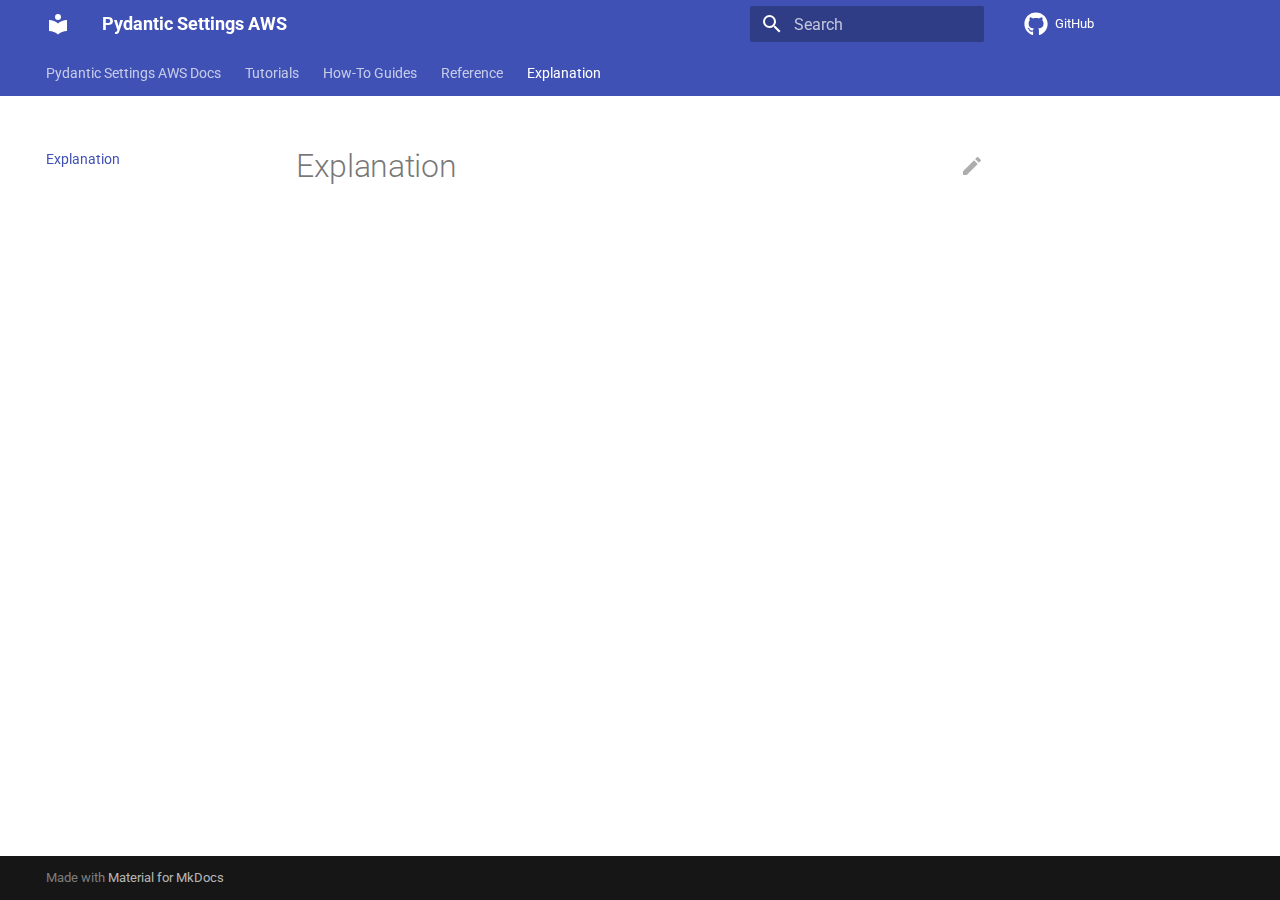
==== commit ebc55bcb: "Deployed 5f65f23 with MkDocs version: 1.6.0" ====
--- a/explanation/index.html
+++ b/explanation/index.html
@@ -69,9 +69,7 @@
     
       
 
-  
-
-<header class="md-header md-header--shadow" data-md-component="header">
+<header class="md-header" data-md-component="header">
   <nav class="md-header__inner md-grid" aria-label="Header">
     <a href=".." title="Pydantic Settings AWS" class="md-header__button md-logo" aria-label="Pydantic Settings AWS" data-md-component="logo">
       
@@ -105,6 +103,62 @@
     
     
     
+      <label class="md-header__button md-icon" for="__search">
+        
+        <svg xmlns="http://www.w3.org/2000/svg" viewBox="0 0 24 24"><path d="M9.5 3A6.5 6.5 0 0 1 16 9.5c0 1.61-.59 3.09-1.56 4.23l.27.27h.79l5 5-1.5 1.5-5-5v-.79l-.27-.27A6.516 6.516 0 0 1 9.5 16 6.5 6.5 0 0 1 3 9.5 6.5 6.5 0 0 1 9.5 3m0 2C7 5 5 7 5 9.5S7 14 9.5 14 14 12 14 9.5 12 5 9.5 5Z"/></svg>
+      </label>
+      <div class="md-search" data-md-component="search" role="dialog">
+  <label class="md-search__overlay" for="__search"></label>
+  <div class="md-search__inner" role="search">
+    <form class="md-search__form" name="search">
+      <input type="text" class="md-search__input" name="query" aria-label="Search" placeholder="Search" autocapitalize="off" autocorrect="off" autocomplete="off" spellcheck="false" data-md-component="search-query" required>
+      <label class="md-search__icon md-icon" for="__search">
+        
+        <svg xmlns="http://www.w3.org/2000/svg" viewBox="0 0 24 24"><path d="M9.5 3A6.5 6.5 0 0 1 16 9.5c0 1.61-.59 3.09-1.56 4.23l.27.27h.79l5 5-1.5 1.5-5-5v-.79l-.27-.27A6.516 6.516 0 0 1 9.5 16 6.5 6.5 0 0 1 3 9.5 6.5 6.5 0 0 1 9.5 3m0 2C7 5 5 7 5 9.5S7 14 9.5 14 14 12 14 9.5 12 5 9.5 5Z"/></svg>
+        
+        <svg xmlns="http://www.w3.org/2000/svg" viewBox="0 0 24 24"><path d="M20 11v2H8l5.5 5.5-1.42 1.42L4.16 12l7.92-7.92L13.5 5.5 8 11h12Z"/></svg>
+      </label>
+      <nav class="md-search__options" aria-label="Search">
+        
+          <a href="javascript:void(0)" class="md-search__icon md-icon" title="Share" aria-label="Share" data-clipboard data-clipboard-text="" data-md-component="search-share" tabindex="-1">
+            
+            <svg xmlns="http://www.w3.org/2000/svg" viewBox="0 0 24 24"><path d="M18 16.08c-.76 0-1.44.3-1.96.77L8.91 12.7c.05-.23.09-.46.09-.7 0-.24-.04-.47-.09-.7l7.05-4.11c.54.5 1.25.81 2.04.81a3 3 0 0 0 3-3 3 3 0 0 0-3-3 3 3 0 0 0-3 3c0 .24.04.47.09.7L8.04 9.81C7.5 9.31 6.79 9 6 9a3 3 0 0 0-3 3 3 3 0 0 0 3 3c.79 0 1.5-.31 2.04-.81l7.12 4.15c-.05.21-.08.43-.08.66 0 1.61 1.31 2.91 2.92 2.91 1.61 0 2.92-1.3 2.92-2.91A2.92 2.92 0 0 0 18 16.08Z"/></svg>
+          </a>
+        
+        <button type="reset" class="md-search__icon md-icon" title="Clear" aria-label="Clear" tabindex="-1">
+          
+          <svg xmlns="http://www.w3.org/2000/svg" viewBox="0 0 24 24"><path d="M19 6.41 17.59 5 12 10.59 6.41 5 5 6.41 10.59 12 5 17.59 6.41 19 12 13.41 17.59 19 19 17.59 13.41 12 19 6.41Z"/></svg>
+        </button>
+      </nav>
+      
+        <div class="md-search__suggest" data-md-component="search-suggest"></div>
+      
+    </form>
+    <div class="md-search__output">
+      <div class="md-search__scrollwrap" tabindex="0" data-md-scrollfix>
+        <div class="md-search-result" data-md-component="search-result">
+          <div class="md-search-result__meta">
+            Initializing search
+          </div>
+          <ol class="md-search-result__list" role="presentation"></ol>
+        </div>
+      </div>
+    </div>
+  </div>
+</div>
+    
+    
+      <div class="md-header__source">
+        <a href="https://github.com/ceb10n/pydantic-settings-aws" title="Go to repository" class="md-source" data-md-component="source">
+  <div class="md-source__icon md-icon">
+    
+    <svg xmlns="http://www.w3.org/2000/svg" viewBox="0 0 496 512"><!--! Font Awesome Free 6.5.2 by @fontawesome - https://fontawesome.com License - https://fontawesome.com/license/free (Icons: CC BY 4.0, Fonts: SIL OFL 1.1, Code: MIT License) Copyright 2024 Fonticons, Inc.--><path d="M165.9 397.4c0 2-2.3 3.6-5.2 3.6-3.3.3-5.6-1.3-5.6-3.6 0-2 2.3-3.6 5.2-3.6 3-.3 5.6 1.3 5.6 3.6zm-31.1-4.5c-.7 2 1.3 4.3 4.3 4.9 2.6 1 5.6 0 6.2-2s-1.3-4.3-4.3-5.2c-2.6-.7-5.5.3-6.2 2.3zm44.2-1.7c-2.9.7-4.9 2.6-4.6 4.9.3 2 2.9 3.3 5.9 2.6 2.9-.7 4.9-2.6 4.6-4.6-.3-1.9-3-3.2-5.9-2.9zM244.8 8C106.1 8 0 113.3 0 252c0 110.9 69.8 205.8 169.5 239.2 12.8 2.3 17.3-5.6 17.3-12.1 0-6.2-.3-40.4-.3-61.4 0 0-70 15-84.7-29.8 0 0-11.4-29.1-27.8-36.6 0 0-22.9-15.7 1.6-15.4 0 0 24.9 2 38.6 25.8 21.9 38.6 58.6 27.5 72.9 20.9 2.3-16 8.8-27.1 16-33.7-55.9-6.2-112.3-14.3-112.3-110.5 0-27.5 7.6-41.3 23.6-58.9-2.6-6.5-11.1-33.3 2.6-67.9 20.9-6.5 69 27 69 27 20-5.6 41.5-8.5 62.8-8.5s42.8 2.9 62.8 8.5c0 0 48.1-33.6 69-27 13.7 34.7 5.2 61.4 2.6 67.9 16 17.7 25.8 31.5 25.8 58.9 0 96.5-58.9 104.2-114.8 110.5 9.2 7.9 17 22.9 17 46.4 0 33.7-.3 75.4-.3 83.6 0 6.5 4.6 14.4 17.3 12.1C428.2 457.8 496 362.9 496 252 496 113.3 383.5 8 244.8 8zM97.2 352.9c-1.3 1-1 3.3.7 5.2 1.6 1.6 3.9 2.3 5.2 1 1.3-1 1-3.3-.7-5.2-1.6-1.6-3.9-2.3-5.2-1zm-10.8-8.1c-.7 1.3.3 2.9 2.3 3.9 1.6 1 3.6.7 4.3-.7.7-1.3-.3-2.9-2.3-3.9-2-.6-3.6-.3-4.3.7zm32.4 35.6c-1.6 1.3-1 4.3 1.3 6.2 2.3 2.3 5.2 2.6 6.5 1 1.3-1.3.7-4.3-1.3-6.2-2.2-2.3-5.2-2.6-6.5-1zm-11.4-14.7c-1.6 1-1.6 3.6 0 5.9 1.6 2.3 4.3 3.3 5.6 2.3 1.6-1.3 1.6-3.9 0-6.2-1.4-2.3-4-3.3-5.6-2z"/></svg>
+  </div>
+  <div class="md-source__repository">
+    GitHub
+  </div>
+</a>
+      </div>
     
   </nav>
   
@@ -114,6 +168,102 @@
       
       
         
+          
+            
+<nav class="md-tabs" aria-label="Tabs" data-md-component="tabs">
+  <div class="md-grid">
+    <ul class="md-tabs__list">
+      
+        
+  
+  
+  
+    <li class="md-tabs__item">
+      <a href=".." class="md-tabs__link">
+        
+  
+    
+  
+  Pydantic Settings AWS Docs
+
+      </a>
+    </li>
+  
+
+      
+        
+  
+  
+  
+    <li class="md-tabs__item">
+      <a href="../tutorials/" class="md-tabs__link">
+        
+  
+    
+  
+  Tutorials
+
+      </a>
+    </li>
+  
+
+      
+        
+  
+  
+  
+    <li class="md-tabs__item">
+      <a href="../how-to-guides/" class="md-tabs__link">
+        
+  
+    
+  
+  How-To Guides
+
+      </a>
+    </li>
+  
+
+      
+        
+  
+  
+  
+    <li class="md-tabs__item">
+      <a href="../reference/" class="md-tabs__link">
+        
+  
+    
+  
+  Reference
+
+      </a>
+    </li>
+  
+
+      
+        
+  
+  
+    
+  
+  
+    <li class="md-tabs__item md-tabs__item--active">
+      <a href="./" class="md-tabs__link">
+        
+  
+    
+  
+  Explanation
+
+      </a>
+    </li>
+  
+
+      
+    </ul>
+  </div>
+</nav>
           
         
       
@@ -128,8 +278,10 @@
                     
 
 
-
-<nav class="md-nav md-nav--primary" aria-label="Navigation" data-md-level="0">
+  
+
+
+<nav class="md-nav md-nav--primary md-nav--lifted" aria-label="Navigation" data-md-level="0">
   <label class="md-nav__title" for="__drawer">
     <a href=".." title="Pydantic Settings AWS" class="md-nav__button md-logo" aria-label="Pydantic Settings AWS" data-md-component="logo">
       
@@ -139,6 +291,18 @@
     </a>
     Pydantic Settings AWS
   </label>
+  
+    <div class="md-nav__source">
+      <a href="https://github.com/ceb10n/pydantic-settings-aws" title="Go to repository" class="md-source" data-md-component="source">
+  <div class="md-source__icon md-icon">
+    
+    <svg xmlns="http://www.w3.org/2000/svg" viewBox="0 0 496 512"><!--! Font Awesome Free 6.5.2 by @fontawesome - https://fontawesome.com License - https://fontawesome.com/license/free (Icons: CC BY 4.0, Fonts: SIL OFL 1.1, Code: MIT License) Copyright 2024 Fonticons, Inc.--><path d="M165.9 397.4c0 2-2.3 3.6-5.2 3.6-3.3.3-5.6-1.3-5.6-3.6 0-2 2.3-3.6 5.2-3.6 3-.3 5.6 1.3 5.6 3.6zm-31.1-4.5c-.7 2 1.3 4.3 4.3 4.9 2.6 1 5.6 0 6.2-2s-1.3-4.3-4.3-5.2c-2.6-.7-5.5.3-6.2 2.3zm44.2-1.7c-2.9.7-4.9 2.6-4.6 4.9.3 2 2.9 3.3 5.9 2.6 2.9-.7 4.9-2.6 4.6-4.6-.3-1.9-3-3.2-5.9-2.9zM244.8 8C106.1 8 0 113.3 0 252c0 110.9 69.8 205.8 169.5 239.2 12.8 2.3 17.3-5.6 17.3-12.1 0-6.2-.3-40.4-.3-61.4 0 0-70 15-84.7-29.8 0 0-11.4-29.1-27.8-36.6 0 0-22.9-15.7 1.6-15.4 0 0 24.9 2 38.6 25.8 21.9 38.6 58.6 27.5 72.9 20.9 2.3-16 8.8-27.1 16-33.7-55.9-6.2-112.3-14.3-112.3-110.5 0-27.5 7.6-41.3 23.6-58.9-2.6-6.5-11.1-33.3 2.6-67.9 20.9-6.5 69 27 69 27 20-5.6 41.5-8.5 62.8-8.5s42.8 2.9 62.8 8.5c0 0 48.1-33.6 69-27 13.7 34.7 5.2 61.4 2.6 67.9 16 17.7 25.8 31.5 25.8 58.9 0 96.5-58.9 104.2-114.8 110.5 9.2 7.9 17 22.9 17 46.4 0 33.7-.3 75.4-.3 83.6 0 6.5 4.6 14.4 17.3 12.1C428.2 457.8 496 362.9 496 252 496 113.3 383.5 8 244.8 8zM97.2 352.9c-1.3 1-1 3.3.7 5.2 1.6 1.6 3.9 2.3 5.2 1 1.3-1 1-3.3-.7-5.2-1.6-1.6-3.9-2.3-5.2-1zm-10.8-8.1c-.7 1.3.3 2.9 2.3 3.9 1.6 1 3.6.7 4.3-.7.7-1.3-.3-2.9-2.3-3.9-2-.6-3.6-.3-4.3.7zm32.4 35.6c-1.6 1.3-1 4.3 1.3 6.2 2.3 2.3 5.2 2.6 6.5 1 1.3-1.3.7-4.3-1.3-6.2-2.2-2.3-5.2-2.6-6.5-1zm-11.4-14.7c-1.6 1-1.6 3.6 0 5.9 1.6 2.3 4.3 3.3 5.6 2.3 1.6-1.3 1.6-3.9 0-6.2-1.4-2.3-4-3.3-5.6-2z"/></svg>
+  </div>
+  <div class="md-source__repository">
+    GitHub
+  </div>
+</a>
+    </div>
   
   <ul class="md-nav__list" data-md-scrollfix>
     
@@ -280,6 +444,14 @@
                 
                   
 
+  
+    <a href="https://github.com/ceb10n/pydantic-settings-aws/edit/master/docs/explanation.md" title="Edit this page" class="md-content__button md-icon">
+      
+      <svg xmlns="http://www.w3.org/2000/svg" viewBox="0 0 24 24"><path d="M20.71 7.04c.39-.39.39-1.04 0-1.41l-2.34-2.34c-.37-.39-1.02-.39-1.41 0l-1.84 1.83 3.75 3.75M3 17.25V21h3.75L17.81 9.93l-3.75-3.75L3 17.25Z"/></svg>
+    </a>
+  
+  
+
 
   <h1>Explanation</h1>
 
@@ -305,6 +477,12 @@
 
 <script>var target=document.getElementById(location.hash.slice(1));target&&target.name&&(target.checked=target.name.startsWith("__tabbed_"))</script>
         </div>
+        
+          <button type="button" class="md-top md-icon" data-md-component="top" hidden>
+  
+  <svg xmlns="http://www.w3.org/2000/svg" viewBox="0 0 24 24"><path d="M13 20h-2V8l-5.5 5.5-1.42-1.42L12 4.16l7.92 7.92-1.42 1.42L13 8v12Z"/></svg>
+  Back to top
+</button>
         
       </main>
       
@@ -331,8 +509,10 @@
       <div class="md-dialog__inner md-typeset"></div>
     </div>
     
-    
-    <script id="__config" type="application/json">{"base": "..", "features": ["content.code.annotate", "content.code.copy", "content.code.select", "content.tabs.link"], "search": "../assets/javascripts/workers/search.b8dbb3d2.min.js", "translations": {"clipboard.copied": "Copied to clipboard", "clipboard.copy": "Copy to clipboard", "search.result.more.one": "1 more on this page", "search.result.more.other": "# more on this page", "search.result.none": "No matching documents", "search.result.one": "1 matching document", "search.result.other": "# matching documents", "search.result.placeholder": "Type to start searching", "search.result.term.missing": "Missing", "select.version": "Select version"}}</script>
+      <div class="md-progress" data-md-component="progress" role="progressbar"></div>
+    
+    
+    <script id="__config" type="application/json">{"base": "..", "features": ["content.action.edit", "content.code.annotate", "content.code.copy", "content.code.select", "content.tabs.link", "header.autohide", "navigation.instant", "navigation.instant.progress", "navigation.path", "navigation.tabs", "navigation.top", "search.highlight", "search.share", "search.suggest"], "search": "../assets/javascripts/workers/search.b8dbb3d2.min.js", "translations": {"clipboard.copied": "Copied to clipboard", "clipboard.copy": "Copy to clipboard", "search.result.more.one": "1 more on this page", "search.result.more.other": "# more on this page", "search.result.none": "No matching documents", "search.result.one": "1 matching document", "search.result.other": "# matching documents", "search.result.placeholder": "Type to start searching", "search.result.term.missing": "Missing", "select.version": "Select version"}}</script>
     
     
       <script src="../assets/javascripts/bundle.fe8b6f2b.min.js"></script>
--- a/assets/_mkdocstrings.css
+++ b/assets/_mkdocstrings.css
@@ -0,0 +1,119 @@
+
+/* Avoid breaking parameter names, etc. in table cells. */
+.doc-contents td code {
+  word-break: normal !important;
+}
+
+/* No line break before first paragraph of descriptions. */
+.doc-md-description,
+.doc-md-description>p:first-child {
+  display: inline;
+}
+
+/* Max width for docstring sections tables. */
+.doc .md-typeset__table,
+.doc .md-typeset__table table {
+  display: table !important;
+  width: 100%;
+}
+
+.doc .md-typeset__table tr {
+  display: table-row;
+}
+
+/* Defaults in Spacy table style. */
+.doc-param-default {
+  float: right;
+}
+
+/* Backward-compatibility: docstring section titles in bold. */
+.doc-section-title {
+  font-weight: bold;
+}
+
+/* Symbols in Navigation and ToC. */
+:root,
+[data-md-color-scheme="default"] {
+  --doc-symbol-attribute-fg-color: #953800;
+  --doc-symbol-function-fg-color: #8250df;
+  --doc-symbol-method-fg-color: #8250df;
+  --doc-symbol-class-fg-color: #0550ae;
+  --doc-symbol-module-fg-color: #5cad0f;
+
+  --doc-symbol-attribute-bg-color: #9538001a;
+  --doc-symbol-function-bg-color: #8250df1a;
+  --doc-symbol-method-bg-color: #8250df1a;
+  --doc-symbol-class-bg-color: #0550ae1a;
+  --doc-symbol-module-bg-color: #5cad0f1a;
+}
+
+[data-md-color-scheme="slate"] {
+  --doc-symbol-attribute-fg-color: #ffa657;
+  --doc-symbol-function-fg-color: #d2a8ff;
+  --doc-symbol-method-fg-color: #d2a8ff;
+  --doc-symbol-class-fg-color: #79c0ff;
+  --doc-symbol-module-fg-color: #baff79;
+
+  --doc-symbol-attribute-bg-color: #ffa6571a;
+  --doc-symbol-function-bg-color: #d2a8ff1a;
+  --doc-symbol-method-bg-color: #d2a8ff1a;
+  --doc-symbol-class-bg-color: #79c0ff1a;
+  --doc-symbol-module-bg-color: #baff791a;
+}
+
+code.doc-symbol {
+  border-radius: .1rem;
+  font-size: .85em;
+  padding: 0 .3em;
+  font-weight: bold;
+}
+
+code.doc-symbol-attribute {
+  color: var(--doc-symbol-attribute-fg-color);
+  background-color: var(--doc-symbol-attribute-bg-color);
+}
+
+code.doc-symbol-attribute::after {
+  content: "attr";
+}
+
+code.doc-symbol-function {
+  color: var(--doc-symbol-function-fg-color);
+  background-color: var(--doc-symbol-function-bg-color);
+}
+
+code.doc-symbol-function::after {
+  content: "func";
+}
+
+code.doc-symbol-method {
+  color: var(--doc-symbol-method-fg-color);
+  background-color: var(--doc-symbol-method-bg-color);
+}
+
+code.doc-symbol-method::after {
+  content: "meth";
+}
+
+code.doc-symbol-class {
+  color: var(--doc-symbol-class-fg-color);
+  background-color: var(--doc-symbol-class-bg-color);
+}
+
+code.doc-symbol-class::after {
+  content: "class";
+}
+
+code.doc-symbol-module {
+  color: var(--doc-symbol-module-fg-color);
+  background-color: var(--doc-symbol-module-bg-color);
+}
+
+code.doc-symbol-module::after {
+  content: "mod";
+}
+
+.doc-signature .autorefs {
+  color: inherit;
+  border-bottom: 1px dotted currentcolor;
+}
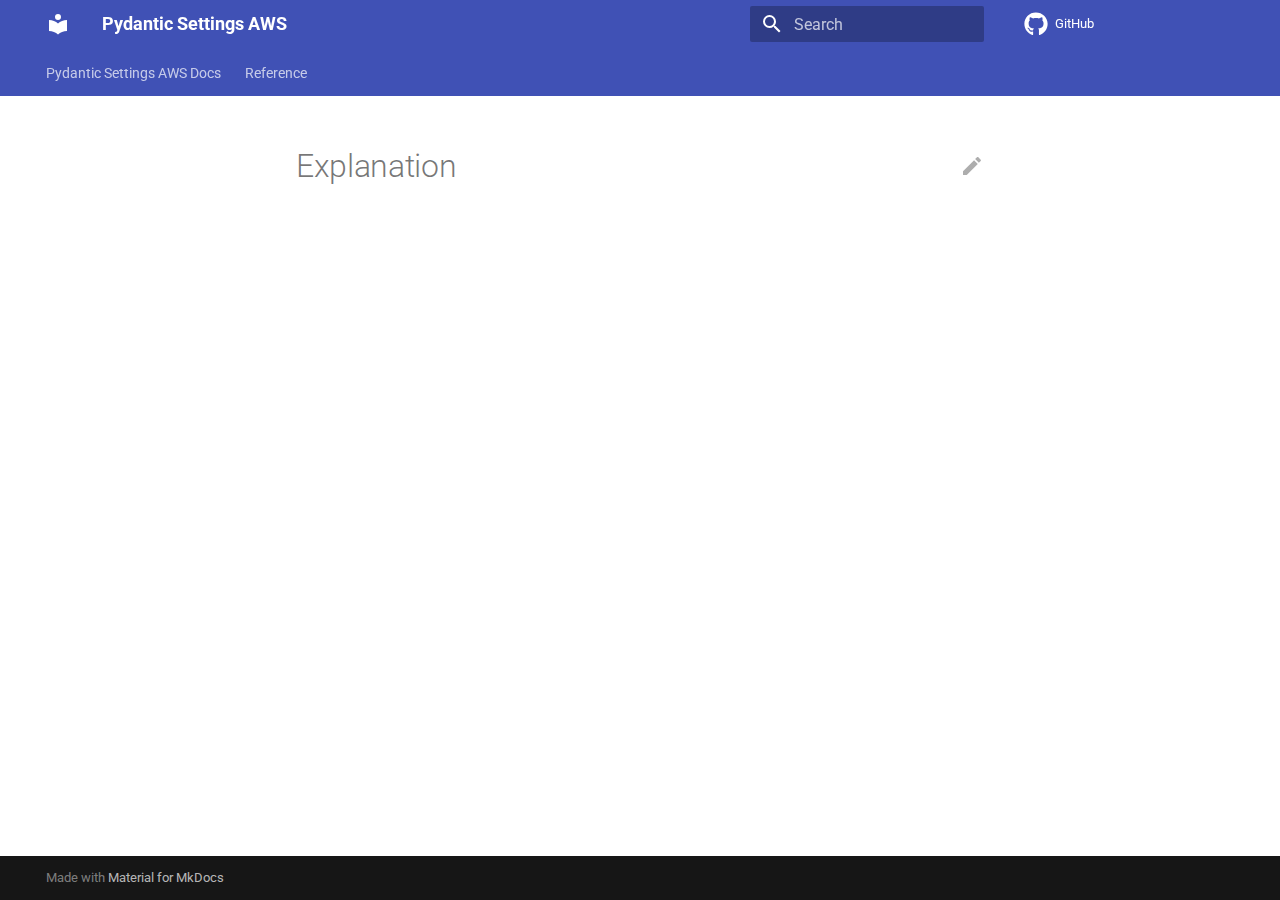
==== commit dcf40a89: "Deployed d7a8d60 with MkDocs version: 1.6.0" ====
--- a/explanation/index.html
+++ b/explanation/index.html
@@ -8,8 +8,6 @@
       
       
       
-      
-        <link rel="prev" href="../reference/">
       
       
       
@@ -196,65 +194,12 @@
   
   
     <li class="md-tabs__item">
-      <a href="../tutorials/" class="md-tabs__link">
-        
-  
-    
-  
-  Tutorials
-
-      </a>
-    </li>
-  
-
-      
-        
-  
-  
-  
-    <li class="md-tabs__item">
-      <a href="../how-to-guides/" class="md-tabs__link">
-        
-  
-    
-  
-  How-To Guides
-
-      </a>
-    </li>
-  
-
-      
-        
-  
-  
-  
-    <li class="md-tabs__item">
       <a href="../reference/" class="md-tabs__link">
         
   
     
   
   Reference
-
-      </a>
-    </li>
-  
-
-      
-        
-  
-  
-    
-  
-  
-    <li class="md-tabs__item md-tabs__item--active">
-      <a href="./" class="md-tabs__link">
-        
-  
-    
-  
-  Explanation
 
       </a>
     </li>
@@ -333,46 +278,6 @@
   
   
     <li class="md-nav__item">
-      <a href="../tutorials/" class="md-nav__link">
-        
-  
-  <span class="md-ellipsis">
-    Tutorials
-  </span>
-  
-
-      </a>
-    </li>
-  
-
-    
-      
-      
-  
-  
-  
-  
-    <li class="md-nav__item">
-      <a href="../how-to-guides/" class="md-nav__link">
-        
-  
-  <span class="md-ellipsis">
-    How-To Guides
-  </span>
-  
-
-      </a>
-    </li>
-  
-
-    
-      
-      
-  
-  
-  
-  
-    <li class="md-nav__item">
       <a href="../reference/" class="md-nav__link">
         
   
@@ -382,34 +287,6 @@
   
 
       </a>
-    </li>
-  
-
-    
-      
-      
-  
-  
-    
-  
-  
-  
-    <li class="md-nav__item md-nav__item--active">
-      
-      <input class="md-nav__toggle md-toggle" type="checkbox" id="__toc">
-      
-      
-      
-      <a href="./" class="md-nav__link md-nav__link--active">
-        
-  
-  <span class="md-ellipsis">
-    Explanation
-  </span>
-  
-
-      </a>
-      
     </li>
   
 
